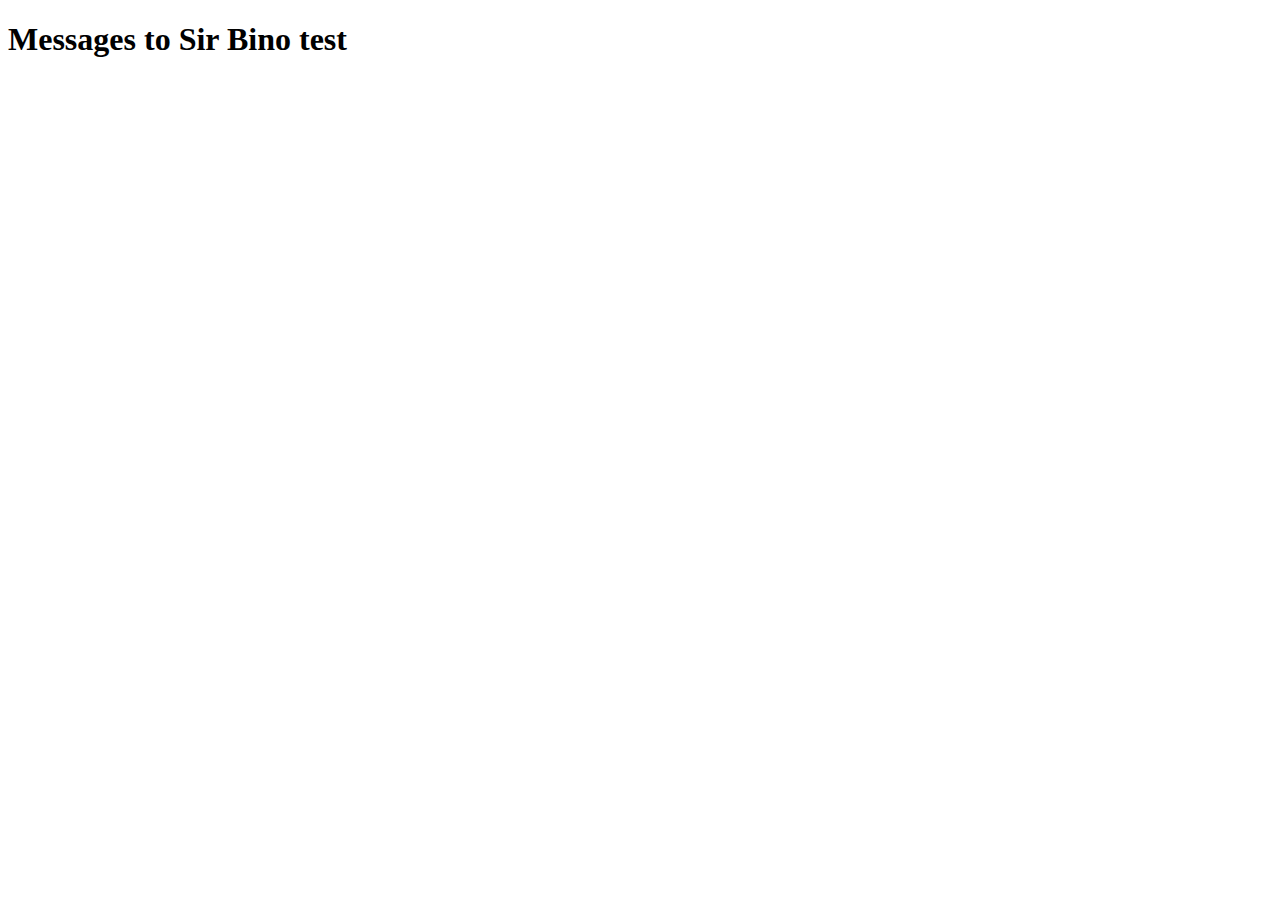
==== index.html @ 906cea67 "Add files via upload" ====
<!DOCTYPE html>
<html>
<head>
	<meta charset="utf-8">
	<meta name="viewport" content="width=device-width, initial-scale=1">
	<title></title>
</head>
<body>
	<h1>Messages to Sir Bino test</h1>
</body>
</html>
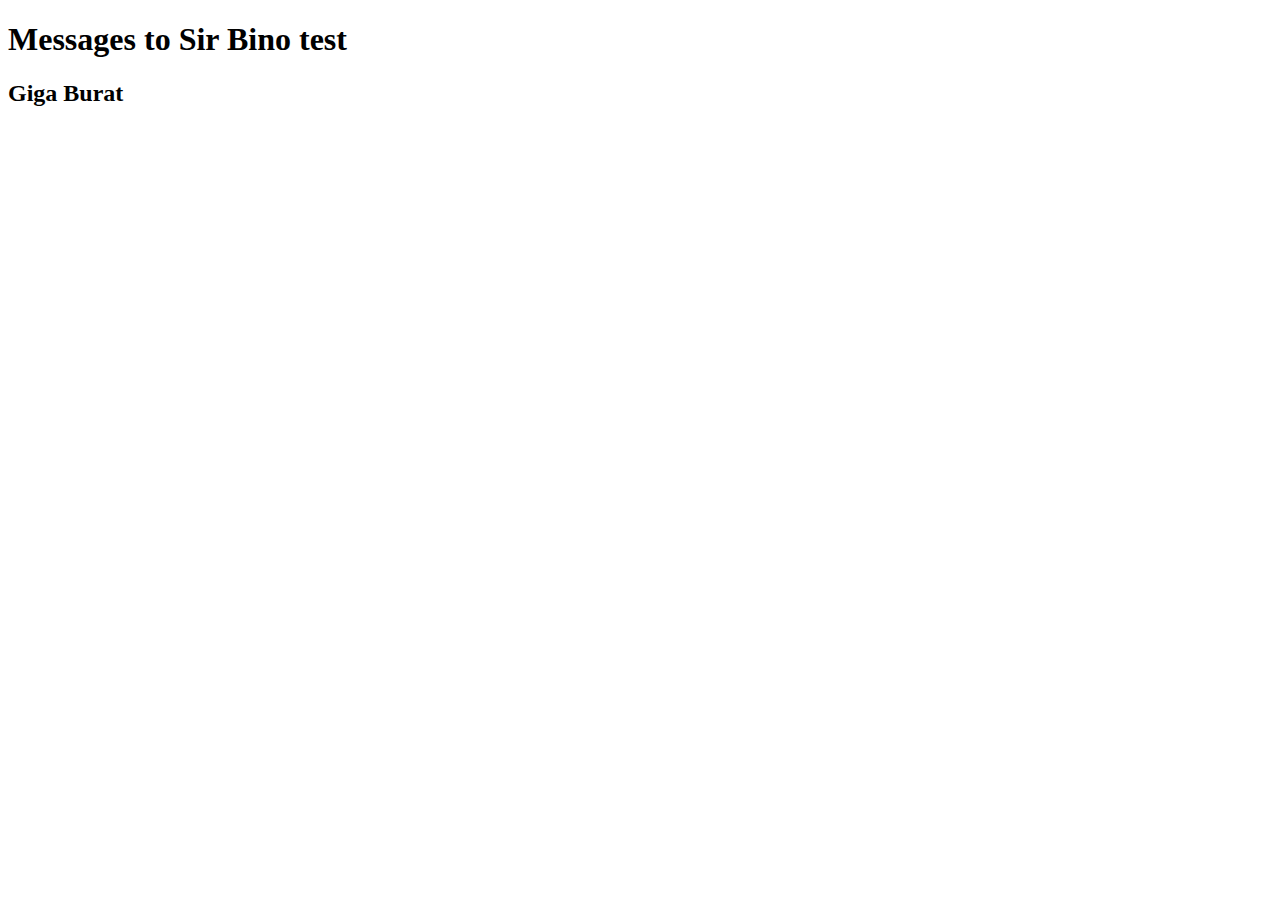
==== commit 4238a2cd: "index.html" ====
--- a/index.html
+++ b/index.html
@@ -7,5 +7,6 @@
 </head>
 <body>
 	<h1>Messages to Sir Bino test</h1>
+	<h2>Giga Burat</h2>
 </body>
-</html>+</html>
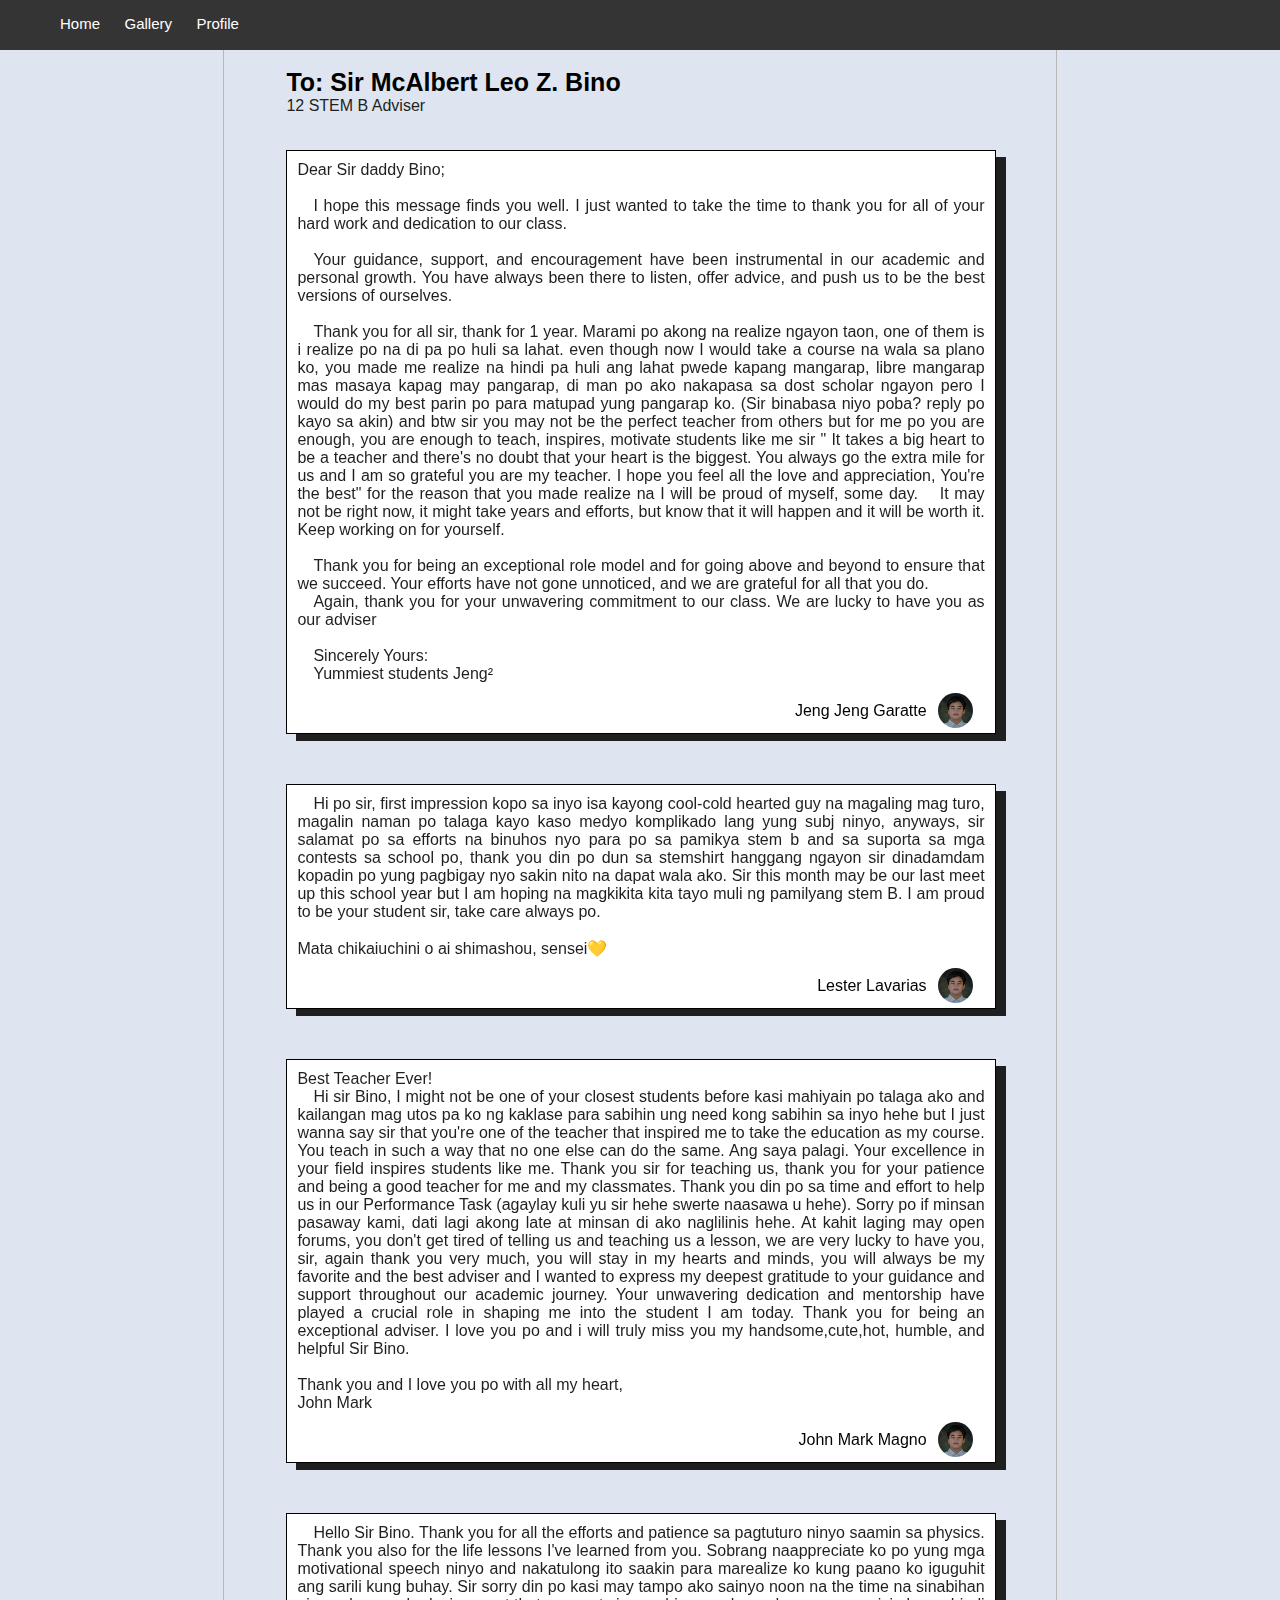
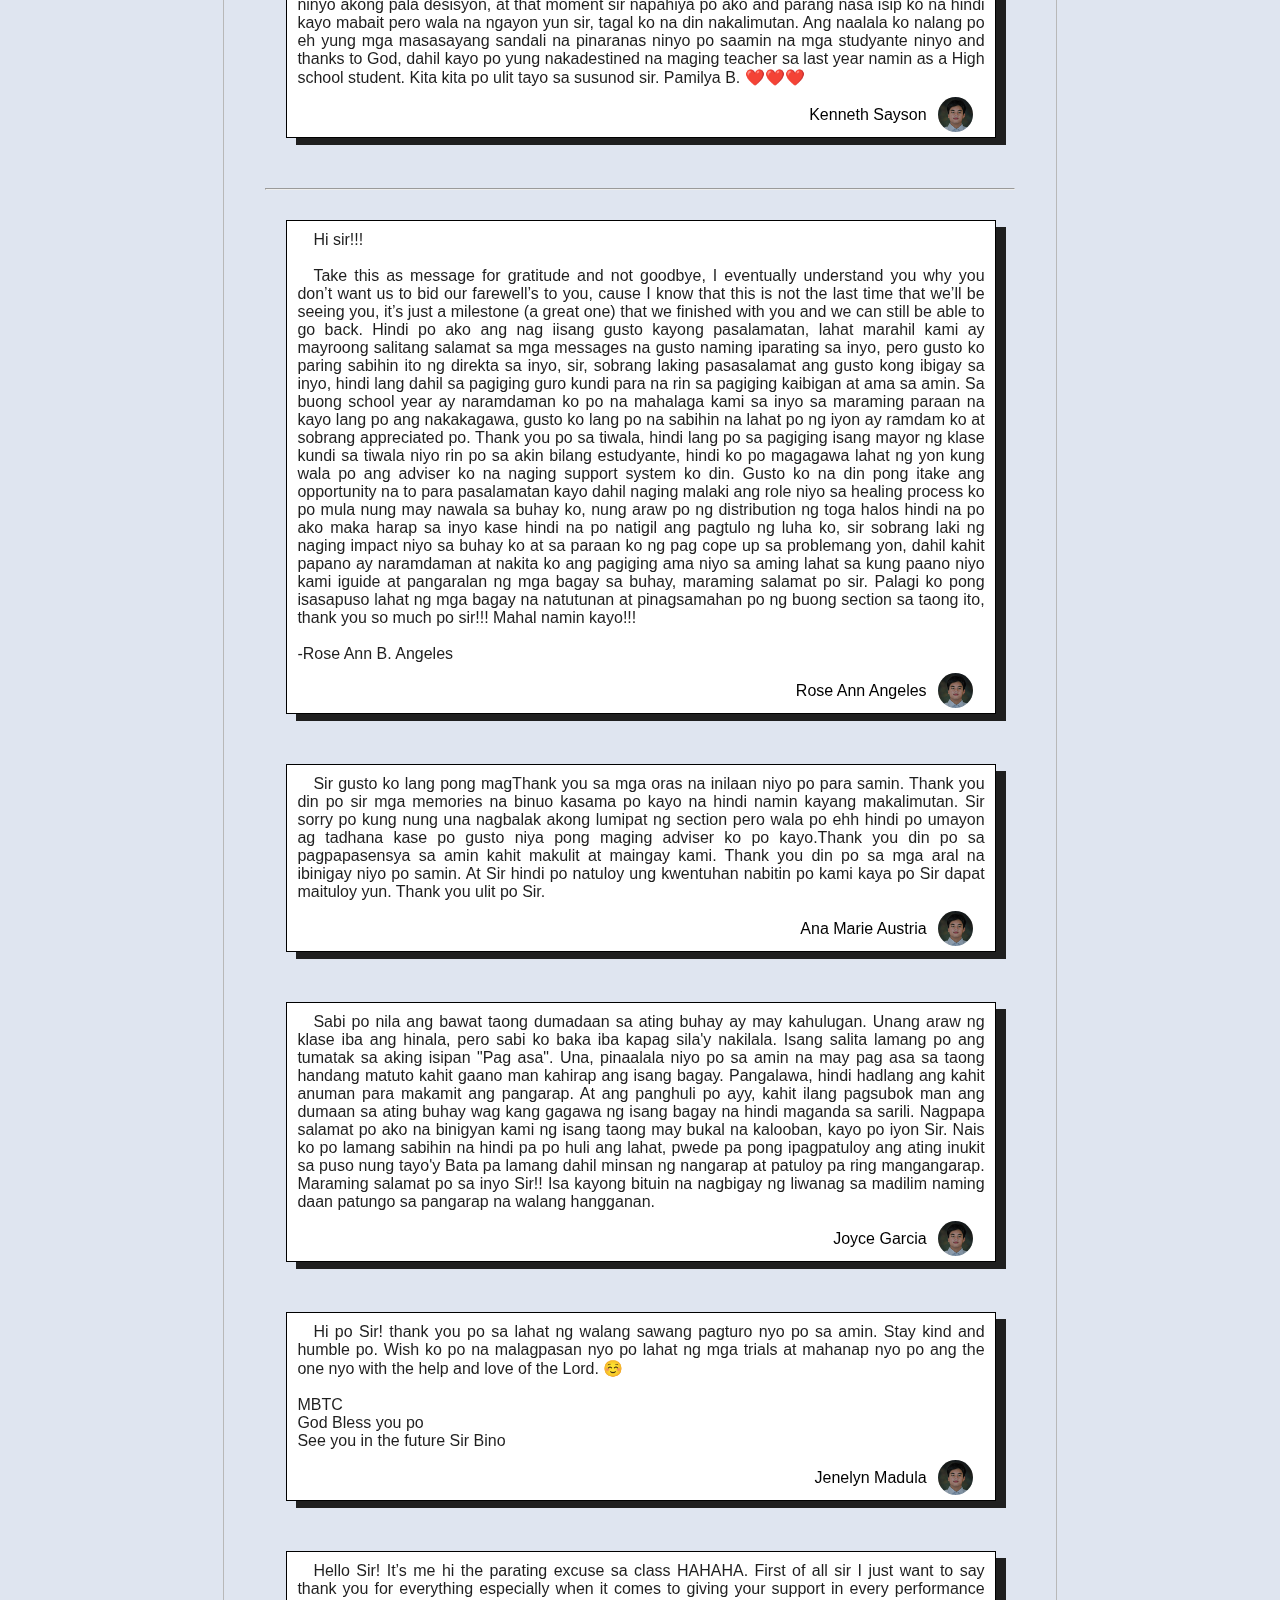
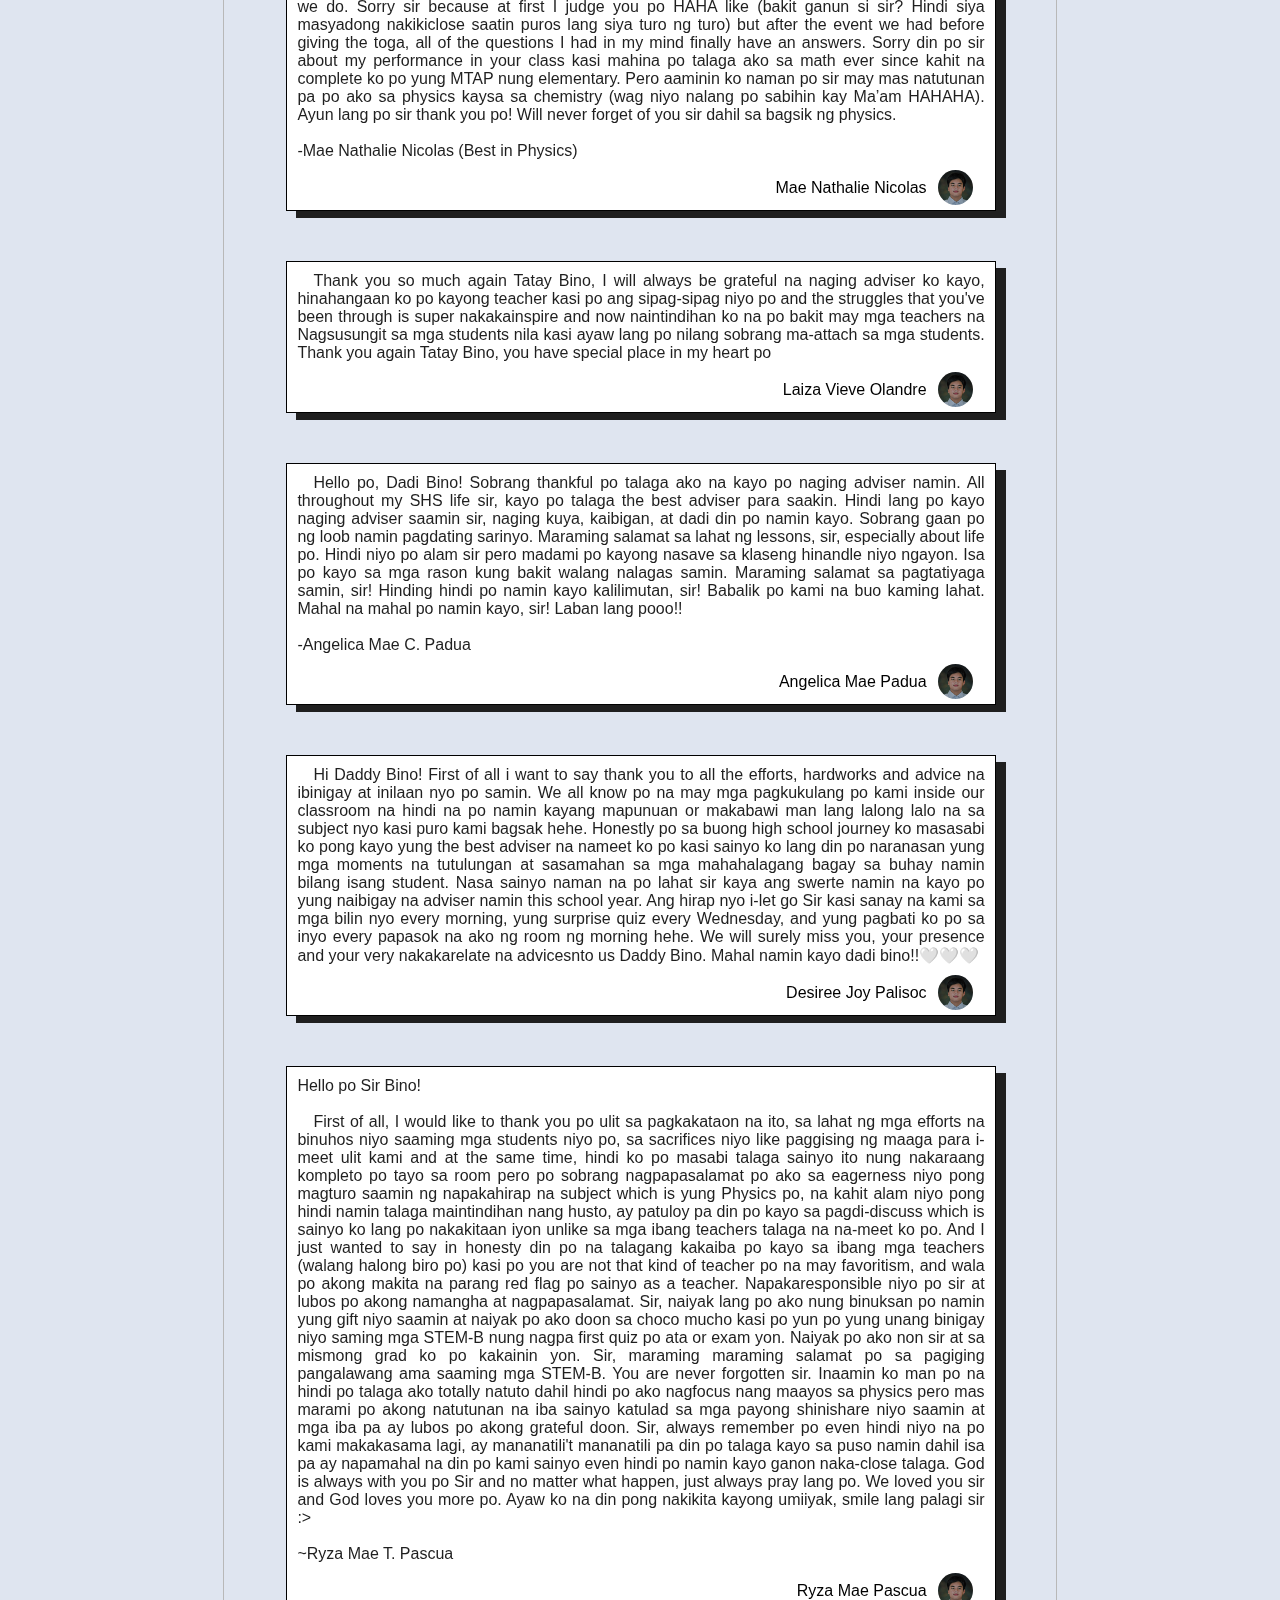
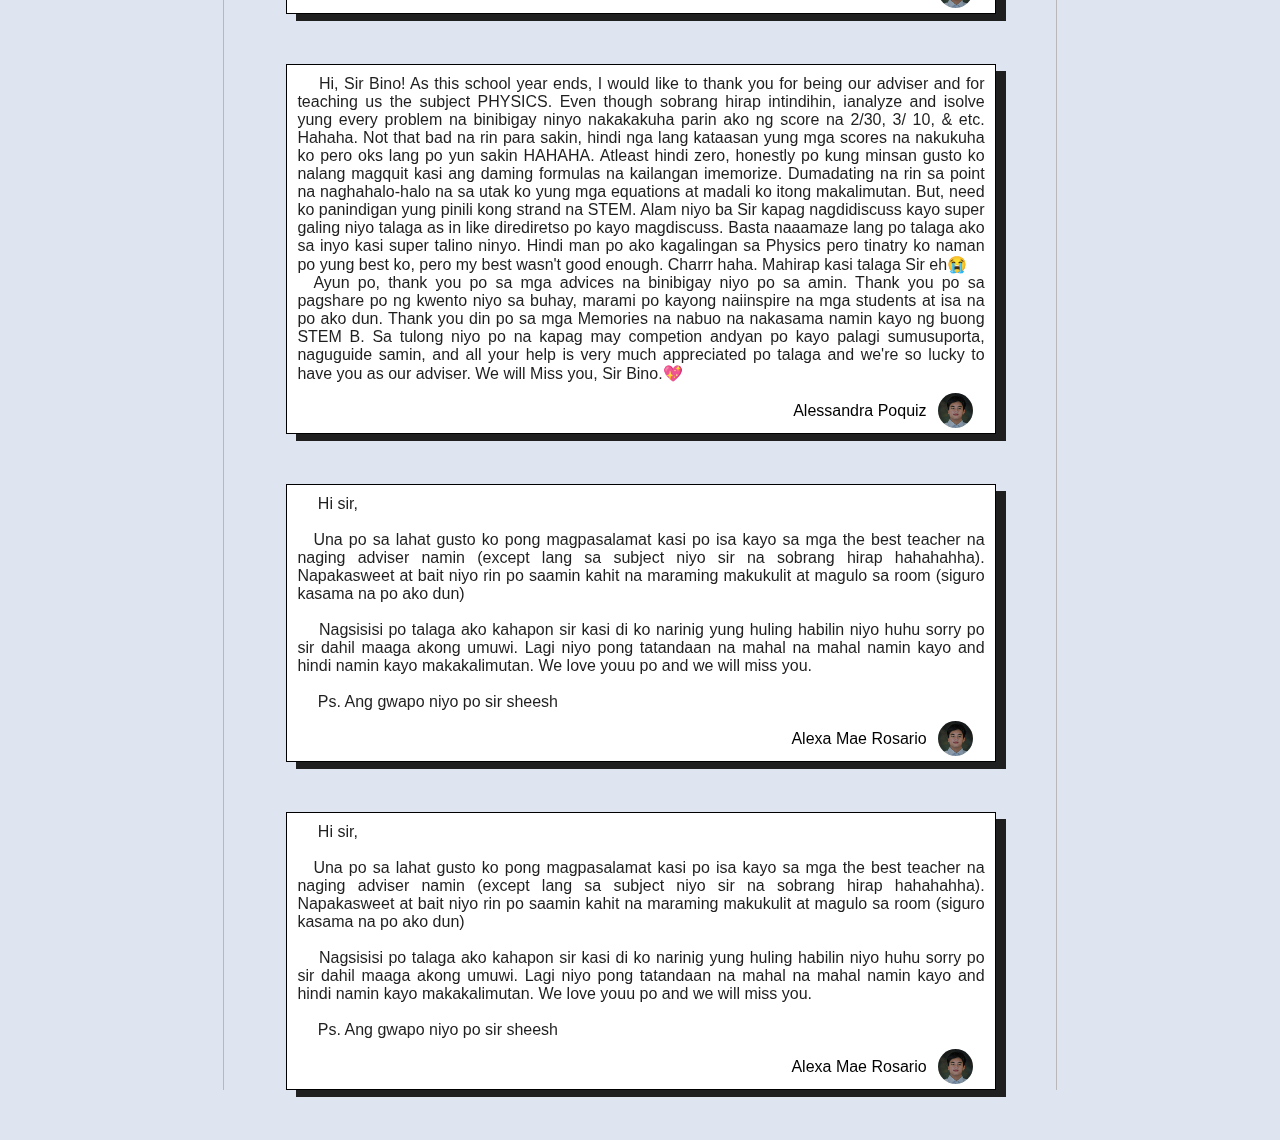
==== commit f805c1f4: "Add files via upload" ====
--- a/index.html
+++ b/index.html
@@ -3,10 +3,278 @@
 <head>
 	<meta charset="utf-8">
 	<meta name="viewport" content="width=device-width, initial-scale=1">
-	<title></title>
+	<title>To Daddy Bino</title>
+	<link rel="stylesheet" href="style.css">
 </head>
 <body>
-	<h1>Messages to Sir Bino test</h1>
-	<h2>Giga Burat</h2>
+	<div id="navbar">
+			<div><a href="index.html">Home</a></div>
+			<div><a href="gallery.html">Gallery</a></div>
+			<div><a href="profile.html">Profile</a></div>
+	</div>
+	<div id="main_container">
+		<div id="teacher_header">
+			<img src="">
+			<h1>To: Sir McAlbert Leo Z. Bino</h1>
+			<p>12 STEM B Adviser</p>
+		</div>
+<!-- Jeng -->
+		<div class="text_block">
+			<div class="parent">
+				<div class="top">
+					<p class="message">
+					Dear Sir daddy Bino; <br><br>
+
+					&emsp;I hope this message finds you well. I just wanted to take the time to thank you for all of your hard work and dedication to our class.<br><br>
+
+					&emsp;Your guidance, support, and encouragement have been instrumental in our academic and personal growth. You have always been there to listen, offer advice, and push us to be the best versions of ourselves.<br><br>
+
+					&emsp;Thank you for all sir, thank for 1 year. Marami po akong na realize ngayon taon, one of them is i realize po na di pa po huli sa lahat. even though now  I would take a course na wala sa plano ko, you made me realize na hindi pa huli ang lahat pwede kapang mangarap, libre mangarap mas masaya kapag may pangarap, di man po ako nakapasa sa dost scholar ngayon pero I would do my best parin po para matupad yung pangarap ko. (Sir binabasa niyo poba?  reply po kayo sa akin) and btw sir you may not be the perfect teacher from others but for me po you are enough, you are enough to teach, inspires, motivate students like me sir " It takes a big heart to be a teacher and there's no doubt that your heart is the biggest. You always go the extra mile for us and I am so grateful you are my teacher. I hope you feel all the love and appreciation, You're the best" for the reason that you made realize na I will be proud of myself, some day.
+
+					&emsp;It  may not be right now, it might take years and efforts, but know that it will happen and it will be worth it. Keep working on for yourself.<br><br>
+
+					&emsp;Thank you for being an exceptional role model and for going above and beyond to ensure that we succeed. Your efforts have not gone unnoticed, and we are grateful for all that you do.<br>
+
+					&emsp;Again, thank you for your unwavering commitment to our class. We are lucky to have you as our adviser<br><br>
+
+					&emsp;Sincerely Yours:<br>
+
+					&emsp;Yummiest students Jeng²</p>
+					<div class="info">
+						<img class="profile" src="rainiermabaylan.jpg">
+						<p class="stud_name">Jeng Jeng Garatte</p>
+					</div>
+				</div>
+			</div>
+		</div>
+<!-- Lester -->
+		<div class="text_block">
+			<div class="parent">
+				<div class="top">
+					<p class="message">
+					&emsp;Hi po sir, first impression kopo sa inyo isa kayong cool-cold hearted guy na magaling mag turo, magalin naman po talaga kayo kaso medyo komplikado lang yung subj ninyo, anyways, sir salamat po sa efforts na binuhos nyo para po sa pamikya stem b and sa suporta sa mga contests sa school po, thank you din po dun sa stemshirt hanggang ngayon sir dinadamdam kopadin po yung pagbigay nyo sakin nito na dapat wala ako. Sir this month may be our last meet up this school year but I am hoping na magkikita kita tayo muli ng pamilyang stem B. I am proud to be your student sir, take care always po.
+					<br><br>
+					Mata chikaiuchini o ai shimashou, sensei💛</p>
+					<div class="info">
+						<img class="profile" src="rainiermabaylan.jpg">
+						<p class="stud_name">Lester Lavarias</p>
+					</div>
+				</div>
+			</div>
+		</div>
+<!-- JohnMark -->
+		<div class="text_block">
+			<div class="parent">
+				<div class="top">
+					<p class="message">
+					Best Teacher Ever!<br>
+					&emsp;Hi sir Bino, I might not be one of your closest students before kasi mahiyain po talaga ako and kailangan mag utos pa ko ng kaklase para sabihin ung need kong sabihin sa inyo hehe but I just wanna say sir that you're one of the teacher that inspired me to take the education as my course. You teach in such a way that no one else can do the same. Ang saya palagi. Your excellence in your field inspires students like me. Thank you sir for teaching us, thank you for your patience and being a good teacher for me and my classmates. Thank you din po sa time and effort to help us in our Performance Task (agaylay kuli yu sir hehe swerte naasawa u hehe). Sorry po if minsan pasaway kami, dati lagi akong late at minsan di ako naglilinis hehe. At kahit laging may open forums, you don't get tired of telling us and teaching us a lesson, we are very lucky to have you, sir, again thank you very much, you will stay in my hearts and minds, you will always be my favorite and the best adviser and I wanted to express my deepest gratitude to your guidance and support throughout our academic journey. Your unwavering dedication and mentorship have played a crucial role in shaping me into the student I am today. Thank you for being an exceptional adviser. I love you po and i will truly miss you my handsome,cute,hot, humble, and helpful Sir Bino.
+					<br><br>
+					Thank you and I love you po with all my heart,<br>
+					John Mark
+					<div class="info">
+						<img class="profile" src="rainiermabaylan.jpg">
+						<p class="stud_name">John Mark Magno</p>
+					</div>
+				</div>
+			</div>
+		</div>
+<!-- Kenneth -->
+		<div class="text_block">
+			<div class="parent">
+				<div class="top">
+					<p class="message">
+					&emsp;Hello Sir Bino. Thank you for all the efforts and patience sa pagtuturo ninyo saamin sa physics. Thank you also for the life lessons I've learned from you. Sobrang naappreciate ko po yung mga motivational speech ninyo and nakatulong ito saakin para marealize ko kung paano ko iguguhit ang sarili kung buhay. Sir sorry din po kasi may tampo ako sainyo noon na the time na sinabihan ninyo akong pala desisyon, at that moment sir napahiya po ako and parang nasa isip ko na hindi kayo mabait pero wala na ngayon yun sir, tagal ko na din nakalimutan. Ang naalala ko nalang po eh yung mga masasayang sandali na pinaranas ninyo po saamin na mga studyante ninyo and thanks to God, dahil kayo po yung nakadestined na maging teacher sa last year namin as a High school student. Kita kita po ulit tayo sa susunod sir. Pamilya B. ❤️❤️❤️
+					<div class="info">
+						<img class="profile" src="rainiermabaylan.jpg">
+						<p class="stud_name">Kenneth Sayson</p>
+					</div>
+				</div>
+			</div>
+		</div>
+		<hr style="margin: auto; margin-bottom: 30px; width: 90%; ">
+<!-- Rose -->
+		<div class="text_block">
+			<div class="parent">
+				<div class="top">
+					<p class="message">
+					&emsp;Hi sir!!! <br><br>
+					&emsp;Take this as message for gratitude and not goodbye, I eventually understand you why you don’t want us to bid our farewell’s to you, cause I know that this is not the last time that we’ll be seeing you, it’s just a milestone (a great one) that we finished with you and we can still be able to go back. Hindi po ako ang nag iisang gusto kayong pasalamatan, lahat marahil kami ay mayroong salitang salamat sa mga messages na gusto naming iparating sa inyo, pero gusto ko paring sabihin ito ng direkta sa inyo, sir, sobrang laking pasasalamat ang gusto kong ibigay sa inyo, hindi lang dahil sa pagiging guro kundi para na rin sa pagiging kaibigan at ama sa amin. Sa buong school year ay naramdaman ko po na mahalaga kami sa inyo sa maraming paraan na kayo lang po ang nakakagawa, gusto ko lang po na sabihin na lahat po ng iyon ay ramdam ko at sobrang appreciated po. Thank you po sa tiwala, hindi lang po sa pagiging isang mayor ng klase kundi sa tiwala niyo rin po sa akin bilang estudyante, hindi ko po magagawa lahat ng yon kung wala po ang adviser ko na naging support system ko din. Gusto ko na din pong itake ang opportunity na to para pasalamatan kayo dahil naging malaki ang role niyo sa healing process ko po mula nung may nawala sa buhay ko, nung araw po ng distribution ng toga halos hindi na po ako maka harap sa inyo kase hindi na po natigil ang pagtulo ng luha ko, sir sobrang laki ng naging impact niyo sa buhay ko at sa paraan ko ng pag cope up sa problemang yon, dahil kahit papano ay naramdaman at nakita ko ang pagiging ama niyo sa aming lahat sa kung paano niyo kami iguide at pangaralan ng mga bagay sa buhay, maraming salamat po sir. Palagi ko pong isasapuso lahat ng mga bagay na natutunan at pinagsamahan po ng buong section sa taong ito, thank you so much po sir!!! Mahal namin kayo!!!
+					<br><br>
+					-Rose Ann B. Angeles
+					<div class="info">
+						<img class="profile" src="rainiermabaylan.jpg">
+						<p class="stud_name">Rose Ann Angeles</p>
+					</div>
+				</div>
+			</div>
+		</div>
+<!-- ana -->
+		<div class="text_block">
+			<div class="parent">
+				<div class="top">
+					<p class="message">
+					&emsp;Sir gusto ko lang pong magThank you sa mga oras na inilaan niyo po para samin. Thank you din po sir mga memories na binuo kasama po kayo na hindi namin kayang makalimutan. Sir sorry po kung nung una nagbalak akong lumipat ng section pero wala po ehh hindi po umayon ag tadhana kase po gusto niya pong maging adviser ko po kayo.Thank you din po sa pagpapasensya sa amin kahit makulit at maingay kami. Thank you din po  sa mga aral na  ibinigay niyo po samin. At Sir hindi po natuloy ung kwentuhan nabitin po kami  kaya po Sir dapat maituloy yun. Thank you ulit po Sir.
+					<div class="info">
+						<img class="profile" src="rainiermabaylan.jpg">
+						<p class="stud_name">Ana Marie Austria</p>
+					</div>
+				</div>
+			</div>
+		</div>
+<!-- Joyce -->
+		<div class="text_block">
+			<div class="parent">
+				<div class="top">
+					<p class="message">
+					&emsp;Sabi po nila ang bawat taong dumadaan sa ating buhay ay may kahulugan. Unang araw ng klase iba ang hinala, pero sabi ko baka iba kapag sila'y nakilala. Isang salita lamang po ang tumatak sa aking isipan "Pag asa". Una, pinaalala niyo po sa amin na may pag asa sa taong handang matuto kahit gaano man kahirap ang isang bagay. Pangalawa, hindi hadlang ang kahit anuman para makamit ang pangarap. At ang panghuli po ayy, kahit ilang pagsubok man ang dumaan sa ating buhay wag kang gagawa ng isang bagay na hindi maganda sa sarili. Nagpapa salamat po ako na binigyan kami ng isang taong may bukal na kalooban, kayo po iyon Sir. Nais ko po lamang sabihin na hindi pa po huli ang lahat, pwede pa pong ipagpatuloy ang ating inukit sa puso nung tayo'y Bata pa lamang dahil minsan ng nangarap at patuloy pa ring mangangarap. Maraming salamat po sa inyo Sir!!  Isa kayong bituin na nagbigay ng liwanag sa madilim naming daan patungo sa pangarap na walang hangganan.
+					<div class="info">
+						<img class="profile" src="rainiermabaylan.jpg">
+						<p class="stud_name">Joyce Garcia</p>
+					</div>
+				</div>
+			</div>
+		</div>
+<!-- jenelyn madula -->
+		<div class="text_block">
+			<div class="parent">
+				<div class="top">
+					<p class="message">
+					&emsp;Hi po Sir! thank you po sa lahat ng walang sawang pagturo nyo po sa amin. Stay kind and humble po. Wish ko po na malagpasan nyo po lahat ng mga trials at mahanap nyo po ang the one nyo with the help and love of the Lord. ☺️
+					<br><br>
+  					MBTC<br>
+  					God Bless you po<br>
+  					See you in the future Sir Bino<br>
+					<div class="info">
+						<img class="profile" src="rainiermabaylan.jpg">
+						<p class="stud_name">Jenelyn Madula</p>
+					</div>
+				</div>
+			</div>
+		</div>
+<!-- Mae -->
+		<div class="text_block">
+			<div class="parent">
+				<div class="top">
+					<p class="message">
+					&emsp;Hello Sir! It’s me hi the parating excuse sa class HAHAHA. First of all sir I just want to say thank you for everything especially when it comes to giving your support in every performance we do. Sorry sir because at first I judge you po HAHA like (bakit ganun si sir? Hindi siya masyadong nakikiclose saatin puros lang siya turo ng turo) but after the event we had before giving the toga, all of the questions I had in my mind finally have an answers. Sorry din po sir about my performance in your class kasi mahina po talaga ako sa math ever since kahit na complete ko po yung MTAP nung elementary. Pero aaminin ko naman po sir may mas natutunan pa po ako sa physics kaysa sa chemistry (wag niyo nalang po sabihin kay Ma’am HAHAHA). Ayun lang po sir thank you po! Will never forget of you sir dahil sa bagsik ng physics.<br><br>
+					-Mae Nathalie Nicolas (Best in Physics)
+					<div class="info">
+						<img class="profile" src="rainiermabaylan.jpg">
+						<p class="stud_name">Mae Nathalie Nicolas</p>
+					</div>
+				</div>
+			</div>
+		</div>
+<!-- laiza -->
+		<div class="text_block">
+			<div class="parent">
+				<div class="top">
+					<p class="message">
+					&emsp;Thank you so much again Tatay Bino, I will always be grateful na naging adviser ko kayo, hinahangaan ko po kayong teacher kasi po ang sipag-sipag niyo po and the struggles that you've been through is super nakakainspire and now naintindihan ko na po bakit may mga teachers na Nagsusungit sa mga students nila kasi ayaw lang po nilang sobrang ma-attach  sa mga students. Thank you again Tatay Bino, you have special place in my heart po
+					<div class="info">
+						<img class="profile" src="rainiermabaylan.jpg">
+						<p class="stud_name">Laiza Vieve Olandre</p>
+					</div>
+				</div>
+			</div>
+		</div>
+<!-- Anglica -->
+		<div class="text_block">
+			<div class="parent">
+				<div class="top">
+					<p class="message">
+					&emsp;Hello po, Dadi Bino! Sobrang thankful po talaga ako na kayo po naging adviser namin. All throughout my SHS life sir, kayo po talaga the best adviser para saakin. Hindi lang po kayo naging adviser saamin sir, naging kuya, kaibigan, at dadi din po namin kayo. Sobrang gaan po ng loob namin pagdating sarinyo. Maraming salamat sa lahat ng lessons, sir, especially about life po. Hindi niyo po alam sir pero madami po kayong nasave sa klaseng hinandle niyo ngayon. Isa po kayo sa mga rason kung bakit walang nalagas samin. Maraming salamat sa pagtatiyaga samin, sir! Hinding hindi po namin kayo kalilimutan, sir! Babalik po kami na buo kaming lahat. Mahal na mahal po namin kayo, sir!  Laban lang pooo!!
+					<br><br>
+					-Angelica Mae C. Padua
+					<div class="info">
+						<img class="profile" src="rainiermabaylan.jpg">
+						<p class="stud_name">Angelica Mae Padua</p>
+					</div>
+				</div>
+			</div>
+		</div>
+<!-- desiree -->
+		<div class="text_block">
+			<div class="parent">
+				<div class="top">
+					<p class="message">
+					&emsp;Hi Daddy Bino! First of all i want to say thank you to all the efforts, hardworks and advice na ibinigay at inilaan nyo po samin. We all know po na may mga pagkukulang po kami inside our classroom na hindi na po namin kayang mapunuan or makabawi man lang lalong lalo na sa subject nyo kasi puro kami bagsak hehe. Honestly po sa buong high school journey ko masasabi ko pong kayo yung the best adviser na nameet ko po kasi sainyo ko lang din po naranasan yung mga moments na tutulungan at sasamahan sa mga mahahalagang bagay sa buhay namin bilang isang student. Nasa sainyo naman na po lahat sir kaya ang swerte namin na kayo po yung naibigay na adviser namin this school year. Ang hirap nyo i-let go Sir kasi sanay na kami sa mga bilin nyo every morning, yung surprise quiz every Wednesday, and yung pagbati ko po sa inyo every papasok na ako ng room ng morning hehe. We will surely miss you, your presence and your very nakakarelate na advicesnto us Daddy Bino. Mahal namin kayo dadi bino!!🤍🤍🤍
+					<div class="info">
+						<img class="profile" src="rainiermabaylan.jpg">
+						<p class="stud_name">Desiree Joy Palisoc<p/>
+					</div>
+				</div>
+			</div>
+		</div>
+<!-- Ryza -->
+		<div class="text_block">
+			<div class="parent">
+				<div class="top">
+					<p class="message">
+					Hello po Sir Bino!<br><br>
+					&emsp;First of all, I would like to thank you po ulit sa pagkakataon na ito, sa lahat ng mga efforts na binuhos niyo saaming mga students niyo po, sa sacrifices niyo like paggising ng maaga para i-meet ulit kami and at the same time, hindi ko po masabi talaga sainyo ito nung nakaraang kompleto po tayo sa room pero po sobrang nagpapasalamat po ako sa eagerness niyo pong magturo saamin ng napakahirap na subject which is yung Physics po, na kahit alam niyo pong hindi namin talaga maintindihan nang husto, ay patuloy pa din po kayo sa pagdi-discuss which is sainyo ko lang po nakakitaan iyon unlike sa mga ibang teachers talaga na na-meet ko po. And I just wanted to say in honesty din po na talagang kakaiba po kayo sa ibang mga teachers (walang halong biro po) kasi po you are not that kind of teacher po na may favoritism, and wala po akong makita na parang red flag po sainyo as a teacher. Napakaresponsible niyo po sir at lubos po akong namangha at nagpapasalamat. Sir, naiyak lang po ako nung binuksan po namin yung gift niyo saamin at naiyak po ako doon sa choco mucho kasi po yun po yung unang binigay niyo saming mga STEM-B nung nagpa first quiz po ata or exam yon. Naiyak po ako non sir at sa mismong grad ko po kakainin yon. Sir, maraming maraming salamat po sa pagiging pangalawang ama saaming mga STEM-B. You are never forgotten sir. Inaamin ko man po na hindi po talaga ako totally natuto dahil hindi po ako nagfocus nang maayos sa physics pero mas marami po akong natutunan na iba sainyo katulad sa mga payong shinishare niyo saamin at mga iba pa ay lubos po akong grateful doon. Sir, always remember po even hindi niyo na po kami makakasama lagi, ay mananatili't mananatili pa din po talaga kayo sa puso namin dahil isa pa ay napamahal na din po kami sainyo even hindi po namin kayo ganon naka-close talaga. God is always with you po Sir and no matter what happen, just always pray lang po. We loved you sir and God loves you more po. Ayaw ko na din pong nakikita kayong umiiyak, smile lang palagi sir :>
+					<br><br>
+					~Ryza Mae T. Pascua
+					<div class="info">
+						<img class="profile" src="rainiermabaylan.jpg">
+						<p class="stud_name">Ryza Mae Pascua<p/>
+					</div>
+				</div>
+			</div>
+		</div>
+<!-- Sandra -->
+		<div class="text_block">
+			<div class="parent">
+				<div class="top">
+					<p class="message">
+					&emsp; Hi, Sir Bino! As this school year ends, I would like to thank you for being our adviser and for teaching us the subject PHYSICS. Even though sobrang hirap intindihin,  ianalyze and isolve yung every problem na binibigay ninyo nakakakuha parin ako ng score na 2/30, 3/ 10, & etc. Hahaha. Not that bad na rin para sakin, hindi nga lang kataasan yung mga scores na nakukuha ko pero oks lang po yun sakin HAHAHA. Atleast hindi zero, honestly po kung minsan gusto ko nalang magquit kasi ang daming formulas na kailangan imemorize. Dumadating na rin sa point na naghahalo-halo na sa utak ko yung mga equations at madali ko itong makalimutan. But, need ko panindigan yung pinili kong strand na STEM. Alam niyo ba Sir kapag nagdidiscuss kayo super galing niyo talaga as in like dirediretso po kayo magdiscuss. Basta naaamaze lang po talaga ako sa inyo kasi super talino ninyo.  Hindi man po ako kagalingan sa Physics pero tinatry ko naman po yung best ko, pero my best wasn't good enough. Charrr haha. Mahirap kasi talaga Sir eh😭 <br>
+					&emsp;Ayun po, thank you po sa mga advices na binibigay niyo po sa amin. Thank you po sa pagshare po ng  kwento niyo sa buhay, marami po kayong naiinspire na mga students at isa na po ako dun. Thank you din po sa mga Memories na nabuo na nakasama namin kayo ng buong STEM B. Sa tulong niyo po na kapag may competion andyan po kayo palagi sumusuporta, naguguide samin, and all your help is very much appreciated po talaga and we're so lucky to have you as our adviser. We will Miss you, Sir Bino.💖
+					<div class="info">
+						<img class="profile" src="rainiermabaylan.jpg">
+						<p class="stud_name">Alessandra Poquiz<p/>
+					</div>
+				</div>
+			</div>
+		</div>
+<!-- Alexa -->
+		<div class="text_block">
+			<div class="parent">
+				<div class="top">
+					<p class="message">
+					&emsp; Hi sir, <br><br>
+					&emsp;Una po sa lahat gusto ko pong magpasalamat kasi po isa kayo sa mga the best teacher na naging adviser namin (except lang sa subject niyo sir na sobrang hirap hahahahha). Napakasweet at bait niyo rin po saamin kahit na maraming makukulit at magulo sa room (siguro kasama na po ako dun) <br><br>
+					&emsp; Nagsisisi po talaga ako kahapon sir  kasi di ko narinig yung huling habilin niyo huhu sorry po sir dahil maaga akong umuwi. Lagi niyo pong tatandaan na mahal na mahal namin kayo and hindi namin kayo makakalimutan. We love youu po and we will miss you. <br><br>
+					&emsp; Ps. Ang gwapo niyo po sir sheesh
+					<div class="info">
+						<img class="profile" src="rainiermabaylan.jpg">
+						<p class="stud_name">Alexa Mae Rosario<p/>
+					</div>
+				</div>
+			</div>
+		</div>
+<!-- Alexa -->
+		<div class="text_block">
+			<div class="parent">
+				<div class="top">
+					<p class="message">
+					&emsp; Hi sir, <br><br>
+					&emsp;Una po sa lahat gusto ko pong magpasalamat kasi po isa kayo sa mga the best teacher na naging adviser namin (except lang sa subject niyo sir na sobrang hirap hahahahha). Napakasweet at bait niyo rin po saamin kahit na maraming makukulit at magulo sa room (siguro kasama na po ako dun) <br><br>
+					&emsp; Nagsisisi po talaga ako kahapon sir  kasi di ko narinig yung huling habilin niyo huhu sorry po sir dahil maaga akong umuwi. Lagi niyo pong tatandaan na mahal na mahal namin kayo and hindi namin kayo makakalimutan. We love youu po and we will miss you. <br><br>
+					&emsp; Ps. Ang gwapo niyo po sir sheesh
+					<div class="info">
+						<img class="profile" src="rainiermabaylan.jpg">
+						<p class="stud_name">Alexa Mae Rosario<p/>
+					</div>
+				</div>
+			</div>
+		</div>
+
+
+
+	</div>
 </body>
-</html>
+<script type="text/javascript" src="index.js">
+	
+</script>
+</html>--- a/style.css
+++ b/style.css
@@ -0,0 +1,98 @@
+
+/*		* {border: #ff4545; border-style:solid; border-width: 1px;}*/
+		* {color: #1f1f1f; margin: 0px; padding: 0px; font-family: Helvetica}
+		body{
+			background-color: #dfe5f0;
+		}
+
+		h1{
+			color: black;
+			font-size: 25px;
+			text-align: left;
+		}
+
+		#navbar{
+			background: #343434;
+			height: 50px;
+			padding-left: 50px;
+		}
+
+		#navbar div{
+			display: inline-block;
+			padding:10px;
+			padding-top: 15px;
+			background: #343434;
+			height: auto;
+			width: auto;
+			font-size: 15px;
+			position: ;
+		}
+		#navbar div a{
+			color: white;
+			text-decoration: none;
+
+		}
+
+		#main_container{
+			width: 65%;
+			border: solid;
+			border-width: thin;
+			border-top: #b8b8b8;
+			border-bottom: #b8b8b8;
+			border-color: #b8b8b8;
+			text-align: center;
+			margin: auto;
+			vertical-align: middle;
+		}
+		#teacher_header{
+			margin: auto;
+			width: 85%;
+			text-align: left;
+			height: 100px;
+/*			background-color: red;*/
+		}
+
+		.text_block{
+			margin-bottom: 50px;
+		}
+		.parent{
+  			filter: drop-shadow(10px 7px);
+			margin: auto;
+			width: 85%;
+			height: auto;
+		}
+		.top{
+			background-color: white;
+			width: 100%;
+			height: auto;
+			border:solid;
+			border-color: black;
+			border-width:thin;
+		}
+
+		.message{
+			text-align: justify;
+			margin:10px;
+		}
+		.stud_name{
+			margin: 7px;
+			color: black;
+			text-align: right;
+			position: absolute;
+			right: 60px;
+			bottom: 7px;
+		}
+
+		.profile{
+			height: 35px;
+			width: 35px;
+			float: right;
+			border-radius: 30px;
+			margin-bottom: 5px;
+		}
+		.info{
+			width: 97%;
+			text-align: right;
+			height: 40px;
+
+		}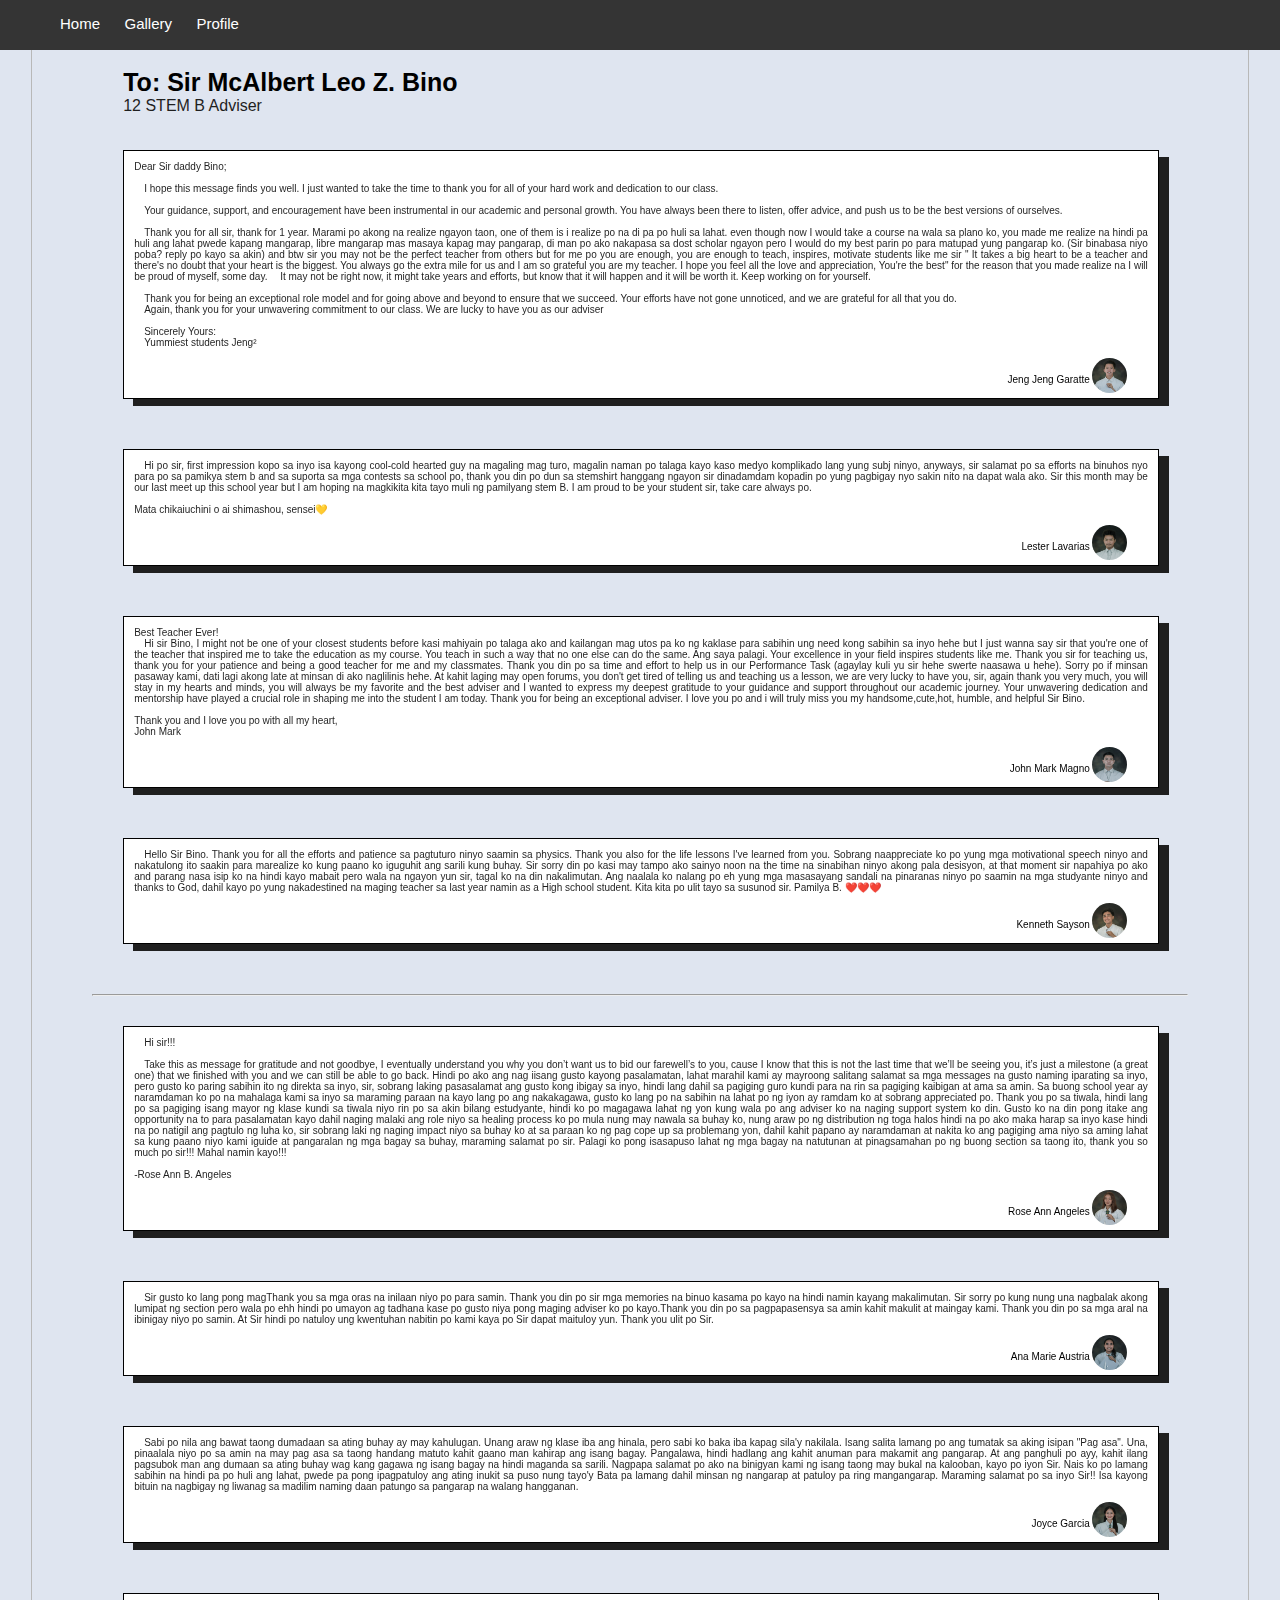
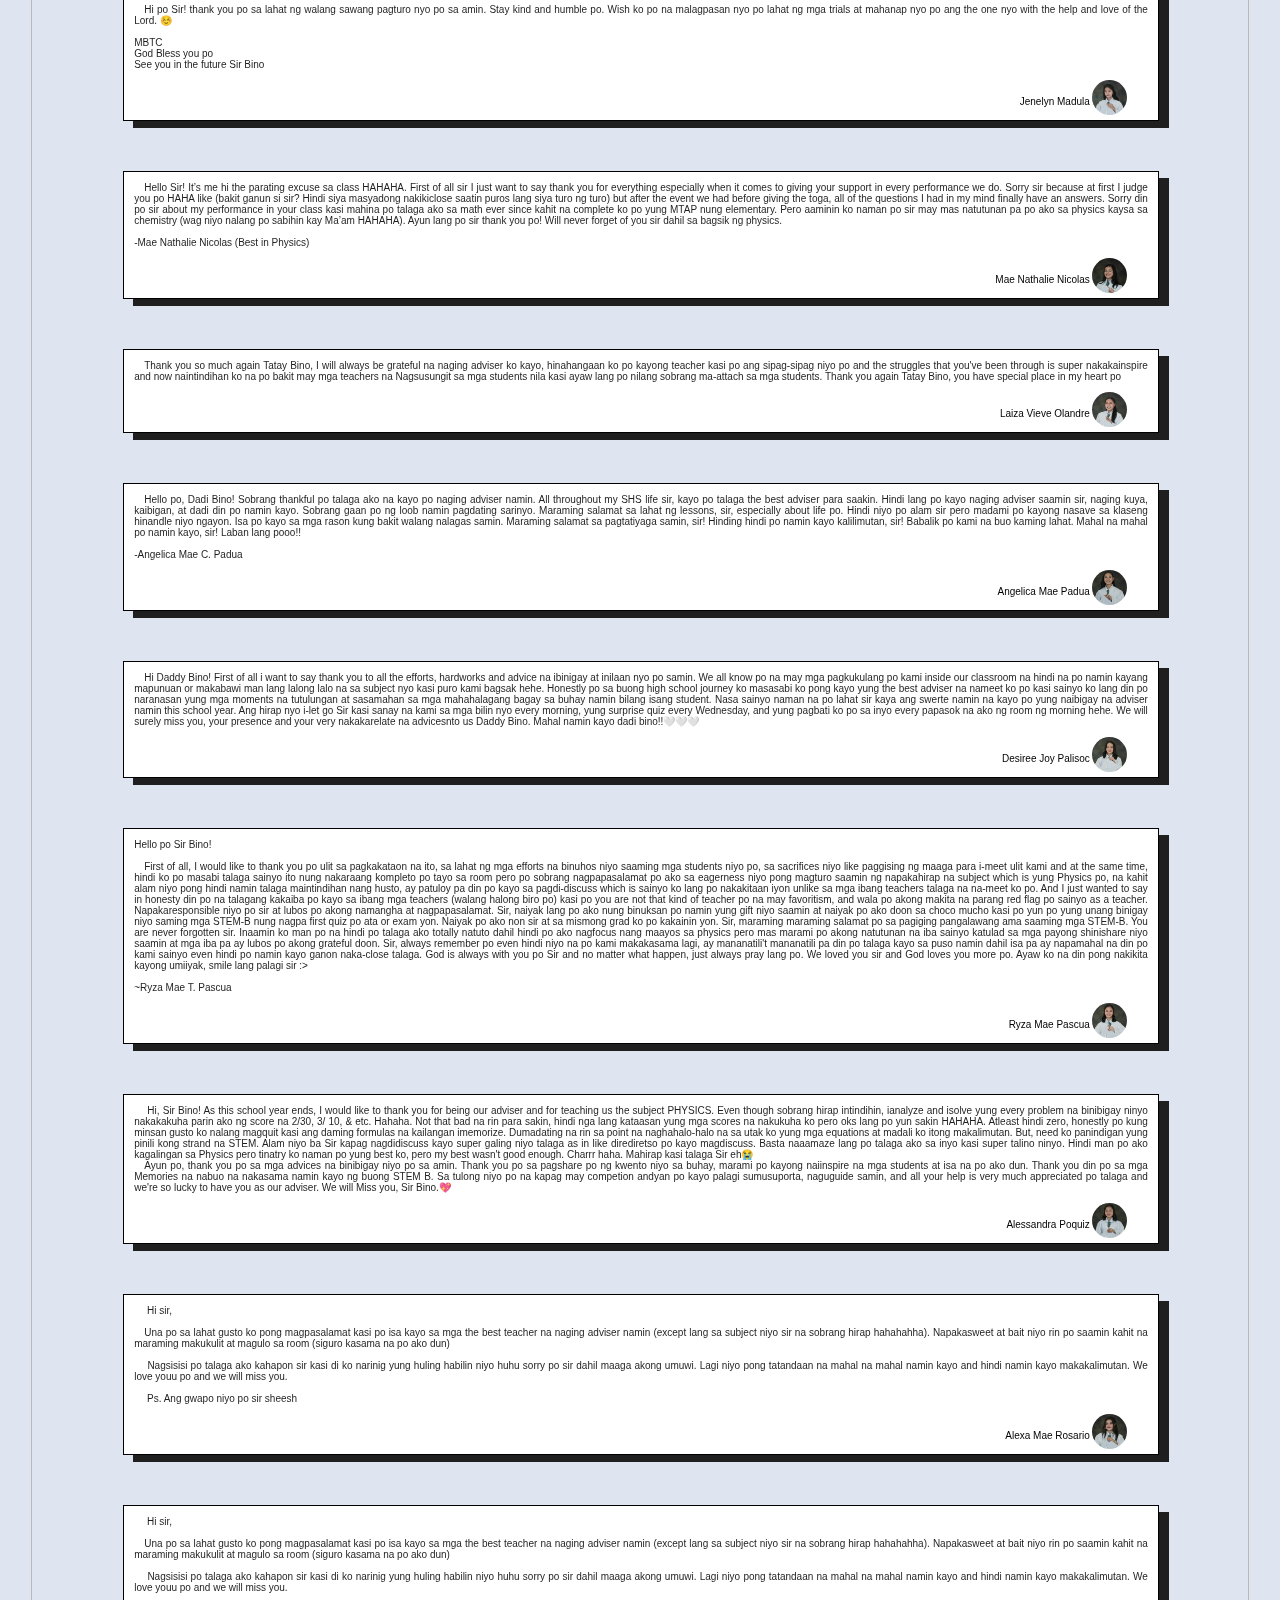
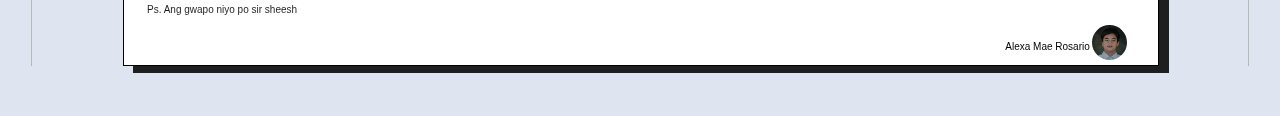
==== commit bade52f9: "Add files via upload" ====
--- a/index.html
+++ b/index.html
@@ -41,7 +41,7 @@
 
 					&emsp;Yummiest students Jeng²</p>
 					<div class="info">
-						<img class="profile" src="rainiermabaylan.jpg">
+						<img class="profile" src="profile/jeng.jpg">
 						<p class="stud_name">Jeng Jeng Garatte</p>
 					</div>
 				</div>
@@ -56,7 +56,7 @@
 					<br><br>
 					Mata chikaiuchini o ai shimashou, sensei💛</p>
 					<div class="info">
-						<img class="profile" src="rainiermabaylan.jpg">
+						<img class="profile" src="profile/lester.jpg">
 						<p class="stud_name">Lester Lavarias</p>
 					</div>
 				</div>
@@ -73,7 +73,7 @@
 					Thank you and I love you po with all my heart,<br>
 					John Mark
 					<div class="info">
-						<img class="profile" src="rainiermabaylan.jpg">
+						<img class="profile" src="profile/jm.jpg">
 						<p class="stud_name">John Mark Magno</p>
 					</div>
 				</div>
@@ -86,7 +86,7 @@
 					<p class="message">
 					&emsp;Hello Sir Bino. Thank you for all the efforts and patience sa pagtuturo ninyo saamin sa physics. Thank you also for the life lessons I've learned from you. Sobrang naappreciate ko po yung mga motivational speech ninyo and nakatulong ito saakin para marealize ko kung paano ko iguguhit ang sarili kung buhay. Sir sorry din po kasi may tampo ako sainyo noon na the time na sinabihan ninyo akong pala desisyon, at that moment sir napahiya po ako and parang nasa isip ko na hindi kayo mabait pero wala na ngayon yun sir, tagal ko na din nakalimutan. Ang naalala ko nalang po eh yung mga masasayang sandali na pinaranas ninyo po saamin na mga studyante ninyo and thanks to God, dahil kayo po yung nakadestined na maging teacher sa last year namin as a High school student. Kita kita po ulit tayo sa susunod sir. Pamilya B. ❤️❤️❤️
 					<div class="info">
-						<img class="profile" src="rainiermabaylan.jpg">
+						<img class="profile" src="profile/kenn.jpg">
 						<p class="stud_name">Kenneth Sayson</p>
 					</div>
 				</div>
@@ -103,7 +103,7 @@
 					<br><br>
 					-Rose Ann B. Angeles
 					<div class="info">
-						<img class="profile" src="rainiermabaylan.jpg">
+						<img class="profile" src="profile/rose.jpg">
 						<p class="stud_name">Rose Ann Angeles</p>
 					</div>
 				</div>
@@ -116,7 +116,7 @@
 					<p class="message">
 					&emsp;Sir gusto ko lang pong magThank you sa mga oras na inilaan niyo po para samin. Thank you din po sir mga memories na binuo kasama po kayo na hindi namin kayang makalimutan. Sir sorry po kung nung una nagbalak akong lumipat ng section pero wala po ehh hindi po umayon ag tadhana kase po gusto niya pong maging adviser ko po kayo.Thank you din po sa pagpapasensya sa amin kahit makulit at maingay kami. Thank you din po  sa mga aral na  ibinigay niyo po samin. At Sir hindi po natuloy ung kwentuhan nabitin po kami  kaya po Sir dapat maituloy yun. Thank you ulit po Sir.
 					<div class="info">
-						<img class="profile" src="rainiermabaylan.jpg">
+						<img class="profile" src="profile/ana.jpg">
 						<p class="stud_name">Ana Marie Austria</p>
 					</div>
 				</div>
@@ -129,7 +129,7 @@
 					<p class="message">
 					&emsp;Sabi po nila ang bawat taong dumadaan sa ating buhay ay may kahulugan. Unang araw ng klase iba ang hinala, pero sabi ko baka iba kapag sila'y nakilala. Isang salita lamang po ang tumatak sa aking isipan "Pag asa". Una, pinaalala niyo po sa amin na may pag asa sa taong handang matuto kahit gaano man kahirap ang isang bagay. Pangalawa, hindi hadlang ang kahit anuman para makamit ang pangarap. At ang panghuli po ayy, kahit ilang pagsubok man ang dumaan sa ating buhay wag kang gagawa ng isang bagay na hindi maganda sa sarili. Nagpapa salamat po ako na binigyan kami ng isang taong may bukal na kalooban, kayo po iyon Sir. Nais ko po lamang sabihin na hindi pa po huli ang lahat, pwede pa pong ipagpatuloy ang ating inukit sa puso nung tayo'y Bata pa lamang dahil minsan ng nangarap at patuloy pa ring mangangarap. Maraming salamat po sa inyo Sir!!  Isa kayong bituin na nagbigay ng liwanag sa madilim naming daan patungo sa pangarap na walang hangganan.
 					<div class="info">
-						<img class="profile" src="rainiermabaylan.jpg">
+						<img class="profile" src="profile/joyce.jpg">
 						<p class="stud_name">Joyce Garcia</p>
 					</div>
 				</div>
@@ -146,7 +146,7 @@
   					God Bless you po<br>
   					See you in the future Sir Bino<br>
 					<div class="info">
-						<img class="profile" src="rainiermabaylan.jpg">
+						<img class="profile" src="profile/madula.jpg">
 						<p class="stud_name">Jenelyn Madula</p>
 					</div>
 				</div>
@@ -160,7 +160,7 @@
 					&emsp;Hello Sir! It’s me hi the parating excuse sa class HAHAHA. First of all sir I just want to say thank you for everything especially when it comes to giving your support in every performance we do. Sorry sir because at first I judge you po HAHA like (bakit ganun si sir? Hindi siya masyadong nakikiclose saatin puros lang siya turo ng turo) but after the event we had before giving the toga, all of the questions I had in my mind finally have an answers. Sorry din po sir about my performance in your class kasi mahina po talaga ako sa math ever since kahit na complete ko po yung MTAP nung elementary. Pero aaminin ko naman po sir may mas natutunan pa po ako sa physics kaysa sa chemistry (wag niyo nalang po sabihin kay Ma’am HAHAHA). Ayun lang po sir thank you po! Will never forget of you sir dahil sa bagsik ng physics.<br><br>
 					-Mae Nathalie Nicolas (Best in Physics)
 					<div class="info">
-						<img class="profile" src="rainiermabaylan.jpg">
+						<img class="profile" src="profile/mae.jpg">
 						<p class="stud_name">Mae Nathalie Nicolas</p>
 					</div>
 				</div>
@@ -173,7 +173,7 @@
 					<p class="message">
 					&emsp;Thank you so much again Tatay Bino, I will always be grateful na naging adviser ko kayo, hinahangaan ko po kayong teacher kasi po ang sipag-sipag niyo po and the struggles that you've been through is super nakakainspire and now naintindihan ko na po bakit may mga teachers na Nagsusungit sa mga students nila kasi ayaw lang po nilang sobrang ma-attach  sa mga students. Thank you again Tatay Bino, you have special place in my heart po
 					<div class="info">
-						<img class="profile" src="rainiermabaylan.jpg">
+						<img class="profile" src="profile/laiza.jpg">
 						<p class="stud_name">Laiza Vieve Olandre</p>
 					</div>
 				</div>
@@ -188,7 +188,7 @@
 					<br><br>
 					-Angelica Mae C. Padua
 					<div class="info">
-						<img class="profile" src="rainiermabaylan.jpg">
+						<img class="profile" src="profile/angelica.jpg">
 						<p class="stud_name">Angelica Mae Padua</p>
 					</div>
 				</div>
@@ -201,7 +201,7 @@
 					<p class="message">
 					&emsp;Hi Daddy Bino! First of all i want to say thank you to all the efforts, hardworks and advice na ibinigay at inilaan nyo po samin. We all know po na may mga pagkukulang po kami inside our classroom na hindi na po namin kayang mapunuan or makabawi man lang lalong lalo na sa subject nyo kasi puro kami bagsak hehe. Honestly po sa buong high school journey ko masasabi ko pong kayo yung the best adviser na nameet ko po kasi sainyo ko lang din po naranasan yung mga moments na tutulungan at sasamahan sa mga mahahalagang bagay sa buhay namin bilang isang student. Nasa sainyo naman na po lahat sir kaya ang swerte namin na kayo po yung naibigay na adviser namin this school year. Ang hirap nyo i-let go Sir kasi sanay na kami sa mga bilin nyo every morning, yung surprise quiz every Wednesday, and yung pagbati ko po sa inyo every papasok na ako ng room ng morning hehe. We will surely miss you, your presence and your very nakakarelate na advicesnto us Daddy Bino. Mahal namin kayo dadi bino!!🤍🤍🤍
 					<div class="info">
-						<img class="profile" src="rainiermabaylan.jpg">
+						<img class="profile" src="profile/des.jpg">
 						<p class="stud_name">Desiree Joy Palisoc<p/>
 					</div>
 				</div>
@@ -217,7 +217,7 @@
 					<br><br>
 					~Ryza Mae T. Pascua
 					<div class="info">
-						<img class="profile" src="rainiermabaylan.jpg">
+						<img class="profile" src="profile/ryza.jpg">
 						<p class="stud_name">Ryza Mae Pascua<p/>
 					</div>
 				</div>
@@ -231,7 +231,7 @@
 					&emsp; Hi, Sir Bino! As this school year ends, I would like to thank you for being our adviser and for teaching us the subject PHYSICS. Even though sobrang hirap intindihin,  ianalyze and isolve yung every problem na binibigay ninyo nakakakuha parin ako ng score na 2/30, 3/ 10, & etc. Hahaha. Not that bad na rin para sakin, hindi nga lang kataasan yung mga scores na nakukuha ko pero oks lang po yun sakin HAHAHA. Atleast hindi zero, honestly po kung minsan gusto ko nalang magquit kasi ang daming formulas na kailangan imemorize. Dumadating na rin sa point na naghahalo-halo na sa utak ko yung mga equations at madali ko itong makalimutan. But, need ko panindigan yung pinili kong strand na STEM. Alam niyo ba Sir kapag nagdidiscuss kayo super galing niyo talaga as in like dirediretso po kayo magdiscuss. Basta naaamaze lang po talaga ako sa inyo kasi super talino ninyo.  Hindi man po ako kagalingan sa Physics pero tinatry ko naman po yung best ko, pero my best wasn't good enough. Charrr haha. Mahirap kasi talaga Sir eh😭 <br>
 					&emsp;Ayun po, thank you po sa mga advices na binibigay niyo po sa amin. Thank you po sa pagshare po ng  kwento niyo sa buhay, marami po kayong naiinspire na mga students at isa na po ako dun. Thank you din po sa mga Memories na nabuo na nakasama namin kayo ng buong STEM B. Sa tulong niyo po na kapag may competion andyan po kayo palagi sumusuporta, naguguide samin, and all your help is very much appreciated po talaga and we're so lucky to have you as our adviser. We will Miss you, Sir Bino.💖
 					<div class="info">
-						<img class="profile" src="rainiermabaylan.jpg">
+						<img class="profile" src="profile/sandra.jpg">
 						<p class="stud_name">Alessandra Poquiz<p/>
 					</div>
 				</div>
@@ -247,7 +247,7 @@
 					&emsp; Nagsisisi po talaga ako kahapon sir  kasi di ko narinig yung huling habilin niyo huhu sorry po sir dahil maaga akong umuwi. Lagi niyo pong tatandaan na mahal na mahal namin kayo and hindi namin kayo makakalimutan. We love youu po and we will miss you. <br><br>
 					&emsp; Ps. Ang gwapo niyo po sir sheesh
 					<div class="info">
-						<img class="profile" src="rainiermabaylan.jpg">
+						<img class="profile" src="profile/alexa.jpg">
 						<p class="stud_name">Alexa Mae Rosario<p/>
 					</div>
 				</div>
--- a/style.css
+++ b/style.css
@@ -1,5 +1,104 @@
 
-/*		* {border: #ff4545; border-style:solid; border-width: 1px;}*/
+	* {color: #1f1f1f; margin: 0px; padding: 0px; font-family: Helvetica}
+	body{
+		background-color: #dfe5f0;
+	}
+
+	h1{
+		color: black;
+		font-size: 25px;
+		text-align: left;
+	}
+
+	#navbar{
+		background: #343434;
+		height: 50px;
+		padding-left: 50px;
+	}
+
+	#navbar div{
+		display: inline-block;
+		padding:10px;
+		padding-top: 15px;
+		background: #343434;
+		height: auto;
+		width: auto;
+		font-size: 15px;
+		position: ;
+	}
+	#navbar div a{
+		color: white;
+		text-decoration: none;
+
+	}
+
+	#main_container{
+		width: 95%;
+		border: solid;
+		border-width: thin;
+		border-top: #b8b8b8;
+		border-bottom: #b8b8b8;
+		border-color: #b8b8b8;
+		text-align: center;
+		margin: auto;
+		vertical-align: middle;
+	}
+	#teacher_header{
+		margin: auto;
+		width: 85%;
+		text-align: left;
+		height: 100px;
+/*			background-color: red;*/
+	}
+
+	.text_block{
+		margin-bottom: 50px;
+	}
+	.parent{
+			filter: drop-shadow(10px 7px);
+		margin: auto;
+		width: 85%;
+		height: auto;
+	}
+	.top{
+		background-color: white;
+		width: 100%;
+		height: auto;
+		border:solid;
+		border-color: black;
+		border-width:thin;
+	}
+
+	.message{
+		text-align: justify;
+		margin:10px;
+		font-size: 10px;
+	}
+	.stud_name{
+		margin: 7px;
+		color: black;
+		text-align: right;
+		position: absolute;
+		right: 60px;
+		bottom: 7px;
+	}
+
+	.profile{
+		height: 35px;
+		width: 35px;
+		float: right;
+		border-radius: 30px;
+		margin-bottom: 5px;
+	}
+	.info{
+		width: 97%;
+		text-align: right;
+		height: 40px;
+		font-size: 10px;
+
+	}
+
+@media only screen and (min-width: 1300px){
 		* {color: #1f1f1f; margin: 0px; padding: 0px; font-family: Helvetica}
 		body{
 			background-color: #dfe5f0;
@@ -73,6 +172,7 @@
 		.message{
 			text-align: justify;
 			margin:10px;
+			font-size: 16px;
 		}
 		.stud_name{
 			margin: 7px;
@@ -94,5 +194,7 @@
 			width: 97%;
 			text-align: right;
 			height: 40px;
-
-		}+			font-size: 16px;
+
+		}
+}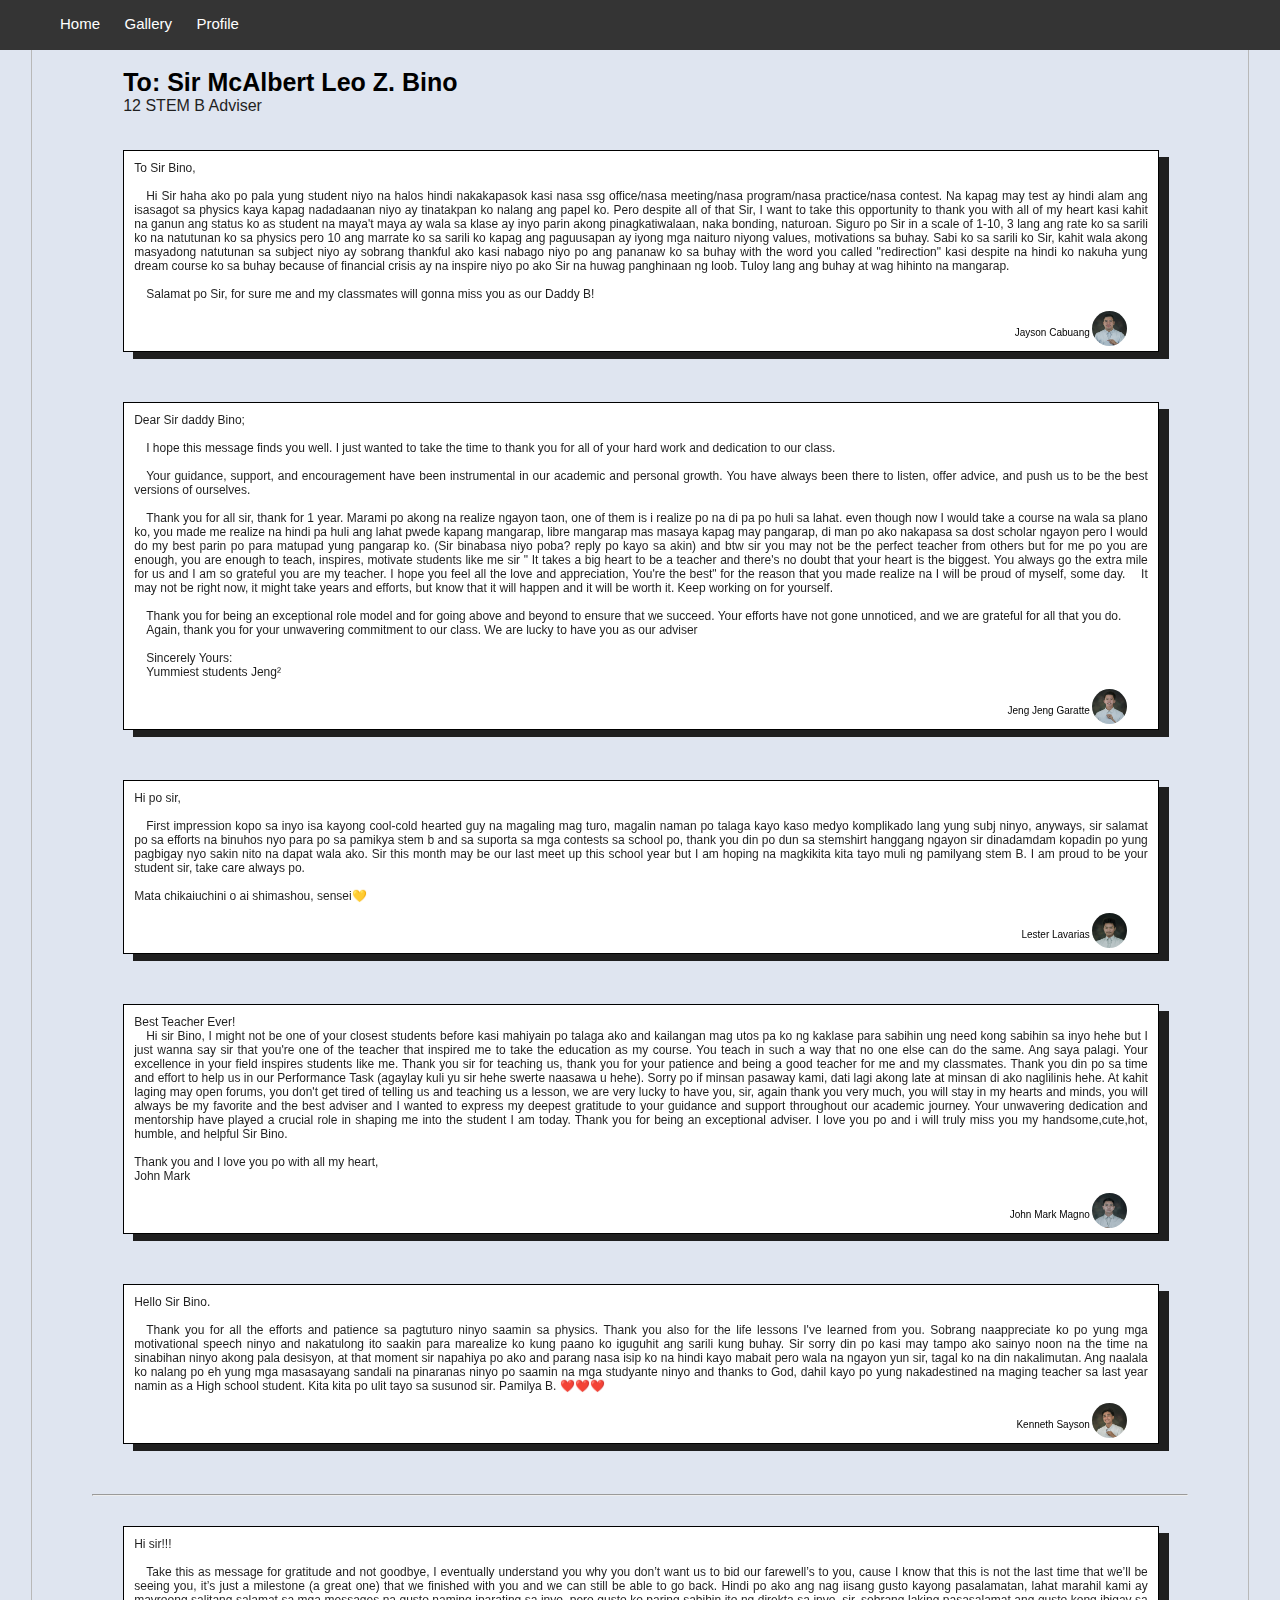
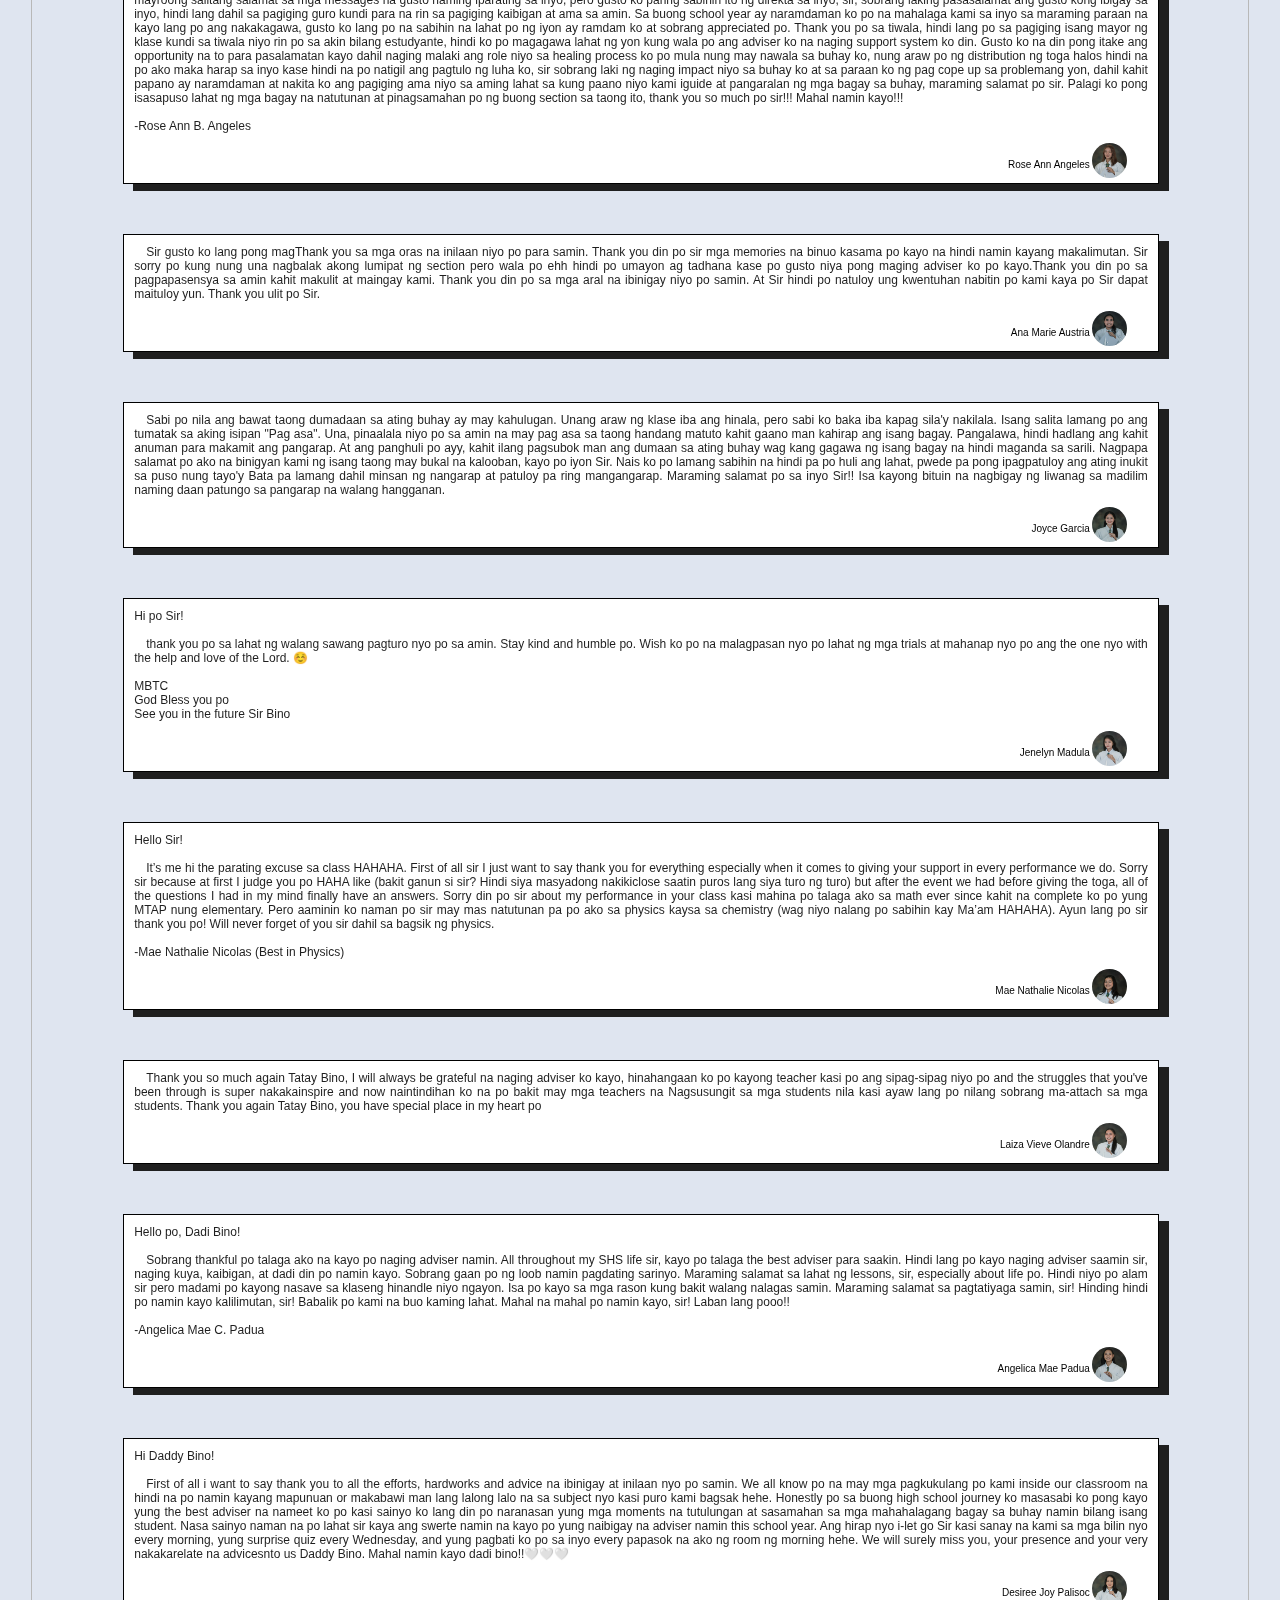
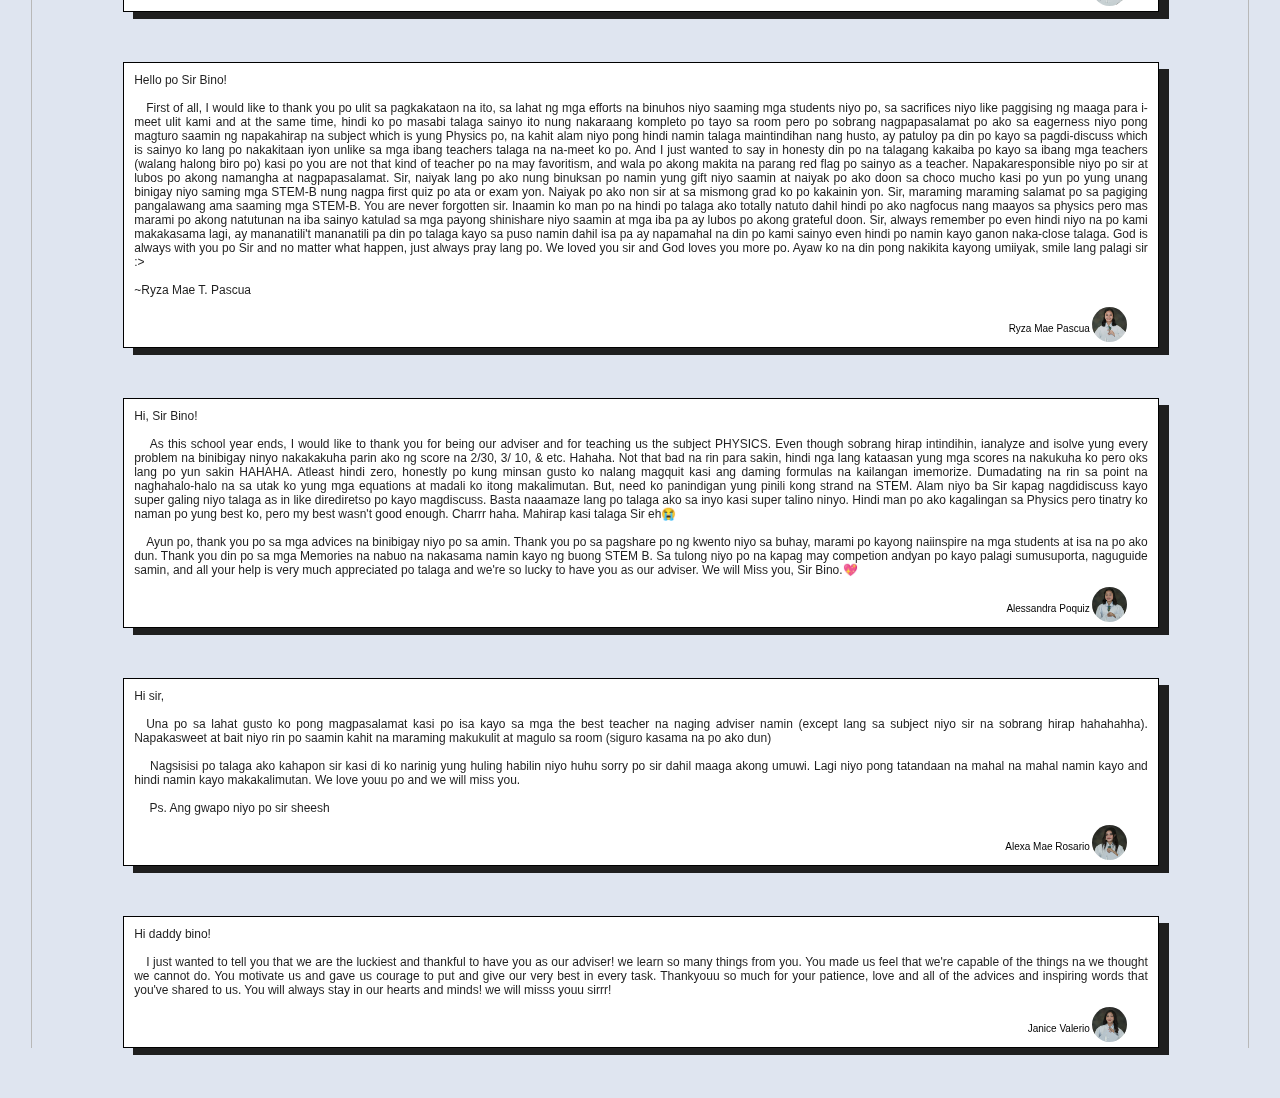
==== commit 53c93ef1: "Add files via upload" ====
--- a/index.html
+++ b/index.html
@@ -18,6 +18,26 @@
 			<h1>To: Sir McAlbert Leo Z. Bino</h1>
 			<p>12 STEM B Adviser</p>
 		</div>
+
+<!-- jays -->
+		<div class="text_block">
+			<div class="parent">
+				<div class="top">
+					<p class="message">
+
+					To Sir Bino,<br><br>
+
+					&emsp;Hi Sir haha ako po pala yung student niyo na halos hindi nakakapasok kasi nasa ssg office/nasa meeting/nasa program/nasa practice/nasa contest. Na kapag may test ay hindi alam ang isasagot sa physics kaya kapag nadadaanan niyo ay tinatakpan ko nalang ang papel ko. Pero despite all of that Sir, I want to take this opportunity to thank you with all of my heart kasi kahit na ganun ang status ko as student na maya't maya ay wala sa klase ay inyo parin akong pinagkatiwalaan, naka bonding, naturoan. Siguro po Sir in a scale of 1-10, 3 lang ang rate ko sa sarili ko na natutunan ko sa physics pero 10 ang marrate ko sa sarili ko kapag ang paguusapan ay iyong mga naituro niyong values, motivations sa buhay. Sabi ko sa sarili ko Sir, kahit wala akong masyadong natutunan sa subject niyo ay sobrang thankful ako kasi nabago niyo po ang pananaw ko sa buhay with the word you called "redirection" kasi despite na hindi ko nakuha yung dream course ko sa buhay because of financial crisis ay na inspire niyo po ako Sir na huwag panghinaan ng loob. Tuloy lang ang buhay at wag hihinto na mangarap. <br><br>
+					&emsp;Salamat po Sir, for sure me and my classmates will gonna miss you as our Daddy B!
+
+					<div class="info">
+						<img class="profile" src="profile/jayson.jpg">
+						<p class="stud_name">Jayson Cabuang</p>
+					</div>
+				</div>
+			</div>
+		</div>
+
 <!-- Jeng -->
 		<div class="text_block">
 			<div class="parent">
@@ -52,7 +72,8 @@
 			<div class="parent">
 				<div class="top">
 					<p class="message">
-					&emsp;Hi po sir, first impression kopo sa inyo isa kayong cool-cold hearted guy na magaling mag turo, magalin naman po talaga kayo kaso medyo komplikado lang yung subj ninyo, anyways, sir salamat po sa efforts na binuhos nyo para po sa pamikya stem b and sa suporta sa mga contests sa school po, thank you din po dun sa stemshirt hanggang ngayon sir dinadamdam kopadin po yung pagbigay nyo sakin nito na dapat wala ako. Sir this month may be our last meet up this school year but I am hoping na magkikita kita tayo muli ng pamilyang stem B. I am proud to be your student sir, take care always po.
+					Hi po sir,<br><br>
+					&emsp;First impression kopo sa inyo isa kayong cool-cold hearted guy na magaling mag turo, magalin naman po talaga kayo kaso medyo komplikado lang yung subj ninyo, anyways, sir salamat po sa efforts na binuhos nyo para po sa pamikya stem b and sa suporta sa mga contests sa school po, thank you din po dun sa stemshirt hanggang ngayon sir dinadamdam kopadin po yung pagbigay nyo sakin nito na dapat wala ako. Sir this month may be our last meet up this school year but I am hoping na magkikita kita tayo muli ng pamilyang stem B. I am proud to be your student sir, take care always po.
 					<br><br>
 					Mata chikaiuchini o ai shimashou, sensei💛</p>
 					<div class="info">
@@ -84,7 +105,8 @@
 			<div class="parent">
 				<div class="top">
 					<p class="message">
-					&emsp;Hello Sir Bino. Thank you for all the efforts and patience sa pagtuturo ninyo saamin sa physics. Thank you also for the life lessons I've learned from you. Sobrang naappreciate ko po yung mga motivational speech ninyo and nakatulong ito saakin para marealize ko kung paano ko iguguhit ang sarili kung buhay. Sir sorry din po kasi may tampo ako sainyo noon na the time na sinabihan ninyo akong pala desisyon, at that moment sir napahiya po ako and parang nasa isip ko na hindi kayo mabait pero wala na ngayon yun sir, tagal ko na din nakalimutan. Ang naalala ko nalang po eh yung mga masasayang sandali na pinaranas ninyo po saamin na mga studyante ninyo and thanks to God, dahil kayo po yung nakadestined na maging teacher sa last year namin as a High school student. Kita kita po ulit tayo sa susunod sir. Pamilya B. ❤️❤️❤️
+					Hello Sir Bino.<br><br>
+					&emsp;Thank you for all the efforts and patience sa pagtuturo ninyo saamin sa physics. Thank you also for the life lessons I've learned from you. Sobrang naappreciate ko po yung mga motivational speech ninyo and nakatulong ito saakin para marealize ko kung paano ko iguguhit ang sarili kung buhay. Sir sorry din po kasi may tampo ako sainyo noon na the time na sinabihan ninyo akong pala desisyon, at that moment sir napahiya po ako and parang nasa isip ko na hindi kayo mabait pero wala na ngayon yun sir, tagal ko na din nakalimutan. Ang naalala ko nalang po eh yung mga masasayang sandali na pinaranas ninyo po saamin na mga studyante ninyo and thanks to God, dahil kayo po yung nakadestined na maging teacher sa last year namin as a High school student. Kita kita po ulit tayo sa susunod sir. Pamilya B. ❤️❤️❤️
 					<div class="info">
 						<img class="profile" src="profile/kenn.jpg">
 						<p class="stud_name">Kenneth Sayson</p>
@@ -98,7 +120,7 @@
 			<div class="parent">
 				<div class="top">
 					<p class="message">
-					&emsp;Hi sir!!! <br><br>
+					Hi sir!!! <br><br>
 					&emsp;Take this as message for gratitude and not goodbye, I eventually understand you why you don’t want us to bid our farewell’s to you, cause I know that this is not the last time that we’ll be seeing you, it’s just a milestone (a great one) that we finished with you and we can still be able to go back. Hindi po ako ang nag iisang gusto kayong pasalamatan, lahat marahil kami ay mayroong salitang salamat sa mga messages na gusto naming iparating sa inyo, pero gusto ko paring sabihin ito ng direkta sa inyo, sir, sobrang laking pasasalamat ang gusto kong ibigay sa inyo, hindi lang dahil sa pagiging guro kundi para na rin sa pagiging kaibigan at ama sa amin. Sa buong school year ay naramdaman ko po na mahalaga kami sa inyo sa maraming paraan na kayo lang po ang nakakagawa, gusto ko lang po na sabihin na lahat po ng iyon ay ramdam ko at sobrang appreciated po. Thank you po sa tiwala, hindi lang po sa pagiging isang mayor ng klase kundi sa tiwala niyo rin po sa akin bilang estudyante, hindi ko po magagawa lahat ng yon kung wala po ang adviser ko na naging support system ko din. Gusto ko na din pong itake ang opportunity na to para pasalamatan kayo dahil naging malaki ang role niyo sa healing process ko po mula nung may nawala sa buhay ko, nung araw po ng distribution ng toga halos hindi na po ako maka harap sa inyo kase hindi na po natigil ang pagtulo ng luha ko, sir sobrang laki ng naging impact niyo sa buhay ko at sa paraan ko ng pag cope up sa problemang yon, dahil kahit papano ay naramdaman at nakita ko ang pagiging ama niyo sa aming lahat sa kung paano niyo kami iguide at pangaralan ng mga bagay sa buhay, maraming salamat po sir. Palagi ko pong isasapuso lahat ng mga bagay na natutunan at pinagsamahan po ng buong section sa taong ito, thank you so much po sir!!! Mahal namin kayo!!!
 					<br><br>
 					-Rose Ann B. Angeles
@@ -140,7 +162,8 @@
 			<div class="parent">
 				<div class="top">
 					<p class="message">
-					&emsp;Hi po Sir! thank you po sa lahat ng walang sawang pagturo nyo po sa amin. Stay kind and humble po. Wish ko po na malagpasan nyo po lahat ng mga trials at mahanap nyo po ang the one nyo with the help and love of the Lord. ☺️
+					Hi po Sir! <br><br>
+					&emsp;thank you po sa lahat ng walang sawang pagturo nyo po sa amin. Stay kind and humble po. Wish ko po na malagpasan nyo po lahat ng mga trials at mahanap nyo po ang the one nyo with the help and love of the Lord. ☺️
 					<br><br>
   					MBTC<br>
   					God Bless you po<br>
@@ -157,7 +180,8 @@
 			<div class="parent">
 				<div class="top">
 					<p class="message">
-					&emsp;Hello Sir! It’s me hi the parating excuse sa class HAHAHA. First of all sir I just want to say thank you for everything especially when it comes to giving your support in every performance we do. Sorry sir because at first I judge you po HAHA like (bakit ganun si sir? Hindi siya masyadong nakikiclose saatin puros lang siya turo ng turo) but after the event we had before giving the toga, all of the questions I had in my mind finally have an answers. Sorry din po sir about my performance in your class kasi mahina po talaga ako sa math ever since kahit na complete ko po yung MTAP nung elementary. Pero aaminin ko naman po sir may mas natutunan pa po ako sa physics kaysa sa chemistry (wag niyo nalang po sabihin kay Ma’am HAHAHA). Ayun lang po sir thank you po! Will never forget of you sir dahil sa bagsik ng physics.<br><br>
+					Hello Sir!<br><br>
+					&emsp;It’s me hi the parating excuse sa class HAHAHA. First of all sir I just want to say thank you for everything especially when it comes to giving your support in every performance we do. Sorry sir because at first I judge you po HAHA like (bakit ganun si sir? Hindi siya masyadong nakikiclose saatin puros lang siya turo ng turo) but after the event we had before giving the toga, all of the questions I had in my mind finally have an answers. Sorry din po sir about my performance in your class kasi mahina po talaga ako sa math ever since kahit na complete ko po yung MTAP nung elementary. Pero aaminin ko naman po sir may mas natutunan pa po ako sa physics kaysa sa chemistry (wag niyo nalang po sabihin kay Ma’am HAHAHA). Ayun lang po sir thank you po! Will never forget of you sir dahil sa bagsik ng physics.<br><br>
 					-Mae Nathalie Nicolas (Best in Physics)
 					<div class="info">
 						<img class="profile" src="profile/mae.jpg">
@@ -184,7 +208,8 @@
 			<div class="parent">
 				<div class="top">
 					<p class="message">
-					&emsp;Hello po, Dadi Bino! Sobrang thankful po talaga ako na kayo po naging adviser namin. All throughout my SHS life sir, kayo po talaga the best adviser para saakin. Hindi lang po kayo naging adviser saamin sir, naging kuya, kaibigan, at dadi din po namin kayo. Sobrang gaan po ng loob namin pagdating sarinyo. Maraming salamat sa lahat ng lessons, sir, especially about life po. Hindi niyo po alam sir pero madami po kayong nasave sa klaseng hinandle niyo ngayon. Isa po kayo sa mga rason kung bakit walang nalagas samin. Maraming salamat sa pagtatiyaga samin, sir! Hinding hindi po namin kayo kalilimutan, sir! Babalik po kami na buo kaming lahat. Mahal na mahal po namin kayo, sir!  Laban lang pooo!!
+					Hello po, Dadi Bino!<br><br>
+					&emsp;Sobrang thankful po talaga ako na kayo po naging adviser namin. All throughout my SHS life sir, kayo po talaga the best adviser para saakin. Hindi lang po kayo naging adviser saamin sir, naging kuya, kaibigan, at dadi din po namin kayo. Sobrang gaan po ng loob namin pagdating sarinyo. Maraming salamat sa lahat ng lessons, sir, especially about life po. Hindi niyo po alam sir pero madami po kayong nasave sa klaseng hinandle niyo ngayon. Isa po kayo sa mga rason kung bakit walang nalagas samin. Maraming salamat sa pagtatiyaga samin, sir! Hinding hindi po namin kayo kalilimutan, sir! Babalik po kami na buo kaming lahat. Mahal na mahal po namin kayo, sir!  Laban lang pooo!!
 					<br><br>
 					-Angelica Mae C. Padua
 					<div class="info">
@@ -199,7 +224,8 @@
 			<div class="parent">
 				<div class="top">
 					<p class="message">
-					&emsp;Hi Daddy Bino! First of all i want to say thank you to all the efforts, hardworks and advice na ibinigay at inilaan nyo po samin. We all know po na may mga pagkukulang po kami inside our classroom na hindi na po namin kayang mapunuan or makabawi man lang lalong lalo na sa subject nyo kasi puro kami bagsak hehe. Honestly po sa buong high school journey ko masasabi ko pong kayo yung the best adviser na nameet ko po kasi sainyo ko lang din po naranasan yung mga moments na tutulungan at sasamahan sa mga mahahalagang bagay sa buhay namin bilang isang student. Nasa sainyo naman na po lahat sir kaya ang swerte namin na kayo po yung naibigay na adviser namin this school year. Ang hirap nyo i-let go Sir kasi sanay na kami sa mga bilin nyo every morning, yung surprise quiz every Wednesday, and yung pagbati ko po sa inyo every papasok na ako ng room ng morning hehe. We will surely miss you, your presence and your very nakakarelate na advicesnto us Daddy Bino. Mahal namin kayo dadi bino!!🤍🤍🤍
+					Hi Daddy Bino!<br><br>
+					&emsp;First of all i want to say thank you to all the efforts, hardworks and advice na ibinigay at inilaan nyo po samin. We all know po na may mga pagkukulang po kami inside our classroom na hindi na po namin kayang mapunuan or makabawi man lang lalong lalo na sa subject nyo kasi puro kami bagsak hehe. Honestly po sa buong high school journey ko masasabi ko pong kayo yung the best adviser na nameet ko po kasi sainyo ko lang din po naranasan yung mga moments na tutulungan at sasamahan sa mga mahahalagang bagay sa buhay namin bilang isang student. Nasa sainyo naman na po lahat sir kaya ang swerte namin na kayo po yung naibigay na adviser namin this school year. Ang hirap nyo i-let go Sir kasi sanay na kami sa mga bilin nyo every morning, yung surprise quiz every Wednesday, and yung pagbati ko po sa inyo every papasok na ako ng room ng morning hehe. We will surely miss you, your presence and your very nakakarelate na advicesnto us Daddy Bino. Mahal namin kayo dadi bino!!🤍🤍🤍
 					<div class="info">
 						<img class="profile" src="profile/des.jpg">
 						<p class="stud_name">Desiree Joy Palisoc<p/>
@@ -228,7 +254,8 @@
 			<div class="parent">
 				<div class="top">
 					<p class="message">
-					&emsp; Hi, Sir Bino! As this school year ends, I would like to thank you for being our adviser and for teaching us the subject PHYSICS. Even though sobrang hirap intindihin,  ianalyze and isolve yung every problem na binibigay ninyo nakakakuha parin ako ng score na 2/30, 3/ 10, & etc. Hahaha. Not that bad na rin para sakin, hindi nga lang kataasan yung mga scores na nakukuha ko pero oks lang po yun sakin HAHAHA. Atleast hindi zero, honestly po kung minsan gusto ko nalang magquit kasi ang daming formulas na kailangan imemorize. Dumadating na rin sa point na naghahalo-halo na sa utak ko yung mga equations at madali ko itong makalimutan. But, need ko panindigan yung pinili kong strand na STEM. Alam niyo ba Sir kapag nagdidiscuss kayo super galing niyo talaga as in like dirediretso po kayo magdiscuss. Basta naaamaze lang po talaga ako sa inyo kasi super talino ninyo.  Hindi man po ako kagalingan sa Physics pero tinatry ko naman po yung best ko, pero my best wasn't good enough. Charrr haha. Mahirap kasi talaga Sir eh😭 <br>
+					Hi, Sir Bino!<br><br>
+					&emsp; As this school year ends, I would like to thank you for being our adviser and for teaching us the subject PHYSICS. Even though sobrang hirap intindihin,  ianalyze and isolve yung every problem na binibigay ninyo nakakakuha parin ako ng score na 2/30, 3/ 10, & etc. Hahaha. Not that bad na rin para sakin, hindi nga lang kataasan yung mga scores na nakukuha ko pero oks lang po yun sakin HAHAHA. Atleast hindi zero, honestly po kung minsan gusto ko nalang magquit kasi ang daming formulas na kailangan imemorize. Dumadating na rin sa point na naghahalo-halo na sa utak ko yung mga equations at madali ko itong makalimutan. But, need ko panindigan yung pinili kong strand na STEM. Alam niyo ba Sir kapag nagdidiscuss kayo super galing niyo talaga as in like dirediretso po kayo magdiscuss. Basta naaamaze lang po talaga ako sa inyo kasi super talino ninyo.  Hindi man po ako kagalingan sa Physics pero tinatry ko naman po yung best ko, pero my best wasn't good enough. Charrr haha. Mahirap kasi talaga Sir eh😭 <br><br>
 					&emsp;Ayun po, thank you po sa mga advices na binibigay niyo po sa amin. Thank you po sa pagshare po ng  kwento niyo sa buhay, marami po kayong naiinspire na mga students at isa na po ako dun. Thank you din po sa mga Memories na nabuo na nakasama namin kayo ng buong STEM B. Sa tulong niyo po na kapag may competion andyan po kayo palagi sumusuporta, naguguide samin, and all your help is very much appreciated po talaga and we're so lucky to have you as our adviser. We will Miss you, Sir Bino.💖
 					<div class="info">
 						<img class="profile" src="profile/sandra.jpg">
@@ -242,7 +269,7 @@
 			<div class="parent">
 				<div class="top">
 					<p class="message">
-					&emsp; Hi sir, <br><br>
+					Hi sir, <br><br>
 					&emsp;Una po sa lahat gusto ko pong magpasalamat kasi po isa kayo sa mga the best teacher na naging adviser namin (except lang sa subject niyo sir na sobrang hirap hahahahha). Napakasweet at bait niyo rin po saamin kahit na maraming makukulit at magulo sa room (siguro kasama na po ako dun) <br><br>
 					&emsp; Nagsisisi po talaga ako kahapon sir  kasi di ko narinig yung huling habilin niyo huhu sorry po sir dahil maaga akong umuwi. Lagi niyo pong tatandaan na mahal na mahal namin kayo and hindi namin kayo makakalimutan. We love youu po and we will miss you. <br><br>
 					&emsp; Ps. Ang gwapo niyo po sir sheesh
@@ -258,13 +285,11 @@
 			<div class="parent">
 				<div class="top">
 					<p class="message">
-					&emsp; Hi sir, <br><br>
-					&emsp;Una po sa lahat gusto ko pong magpasalamat kasi po isa kayo sa mga the best teacher na naging adviser namin (except lang sa subject niyo sir na sobrang hirap hahahahha). Napakasweet at bait niyo rin po saamin kahit na maraming makukulit at magulo sa room (siguro kasama na po ako dun) <br><br>
-					&emsp; Nagsisisi po talaga ako kahapon sir  kasi di ko narinig yung huling habilin niyo huhu sorry po sir dahil maaga akong umuwi. Lagi niyo pong tatandaan na mahal na mahal namin kayo and hindi namin kayo makakalimutan. We love youu po and we will miss you. <br><br>
-					&emsp; Ps. Ang gwapo niyo po sir sheesh
-					<div class="info">
-						<img class="profile" src="rainiermabaylan.jpg">
-						<p class="stud_name">Alexa Mae Rosario<p/>
+					Hi daddy bino! <br><br>
+					&emsp;I just wanted to tell you that we are the luckiest and thankful to have you as our adviser! we learn so many things from you. You made us feel that we're capable of the things na we thought we cannot do. You motivate us and gave us courage to put and give our very best in every task. Thankyouu so much for your patience, love and all of the advices and inspiring words that you've shared to us. You will always stay in our hearts and minds! we will misss youu sirrr!
+					<div class="info">
+						<img class="profile" src="profile/janice.jpg">
+						<p class="stud_name">Janice Valerio<p/>
 					</div>
 				</div>
 			</div>
--- a/style.css
+++ b/style.css
@@ -72,7 +72,7 @@
 	.message{
 		text-align: justify;
 		margin:10px;
-		font-size: 10px;
+		font-size: 12px;
 	}
 	.stud_name{
 		margin: 7px;
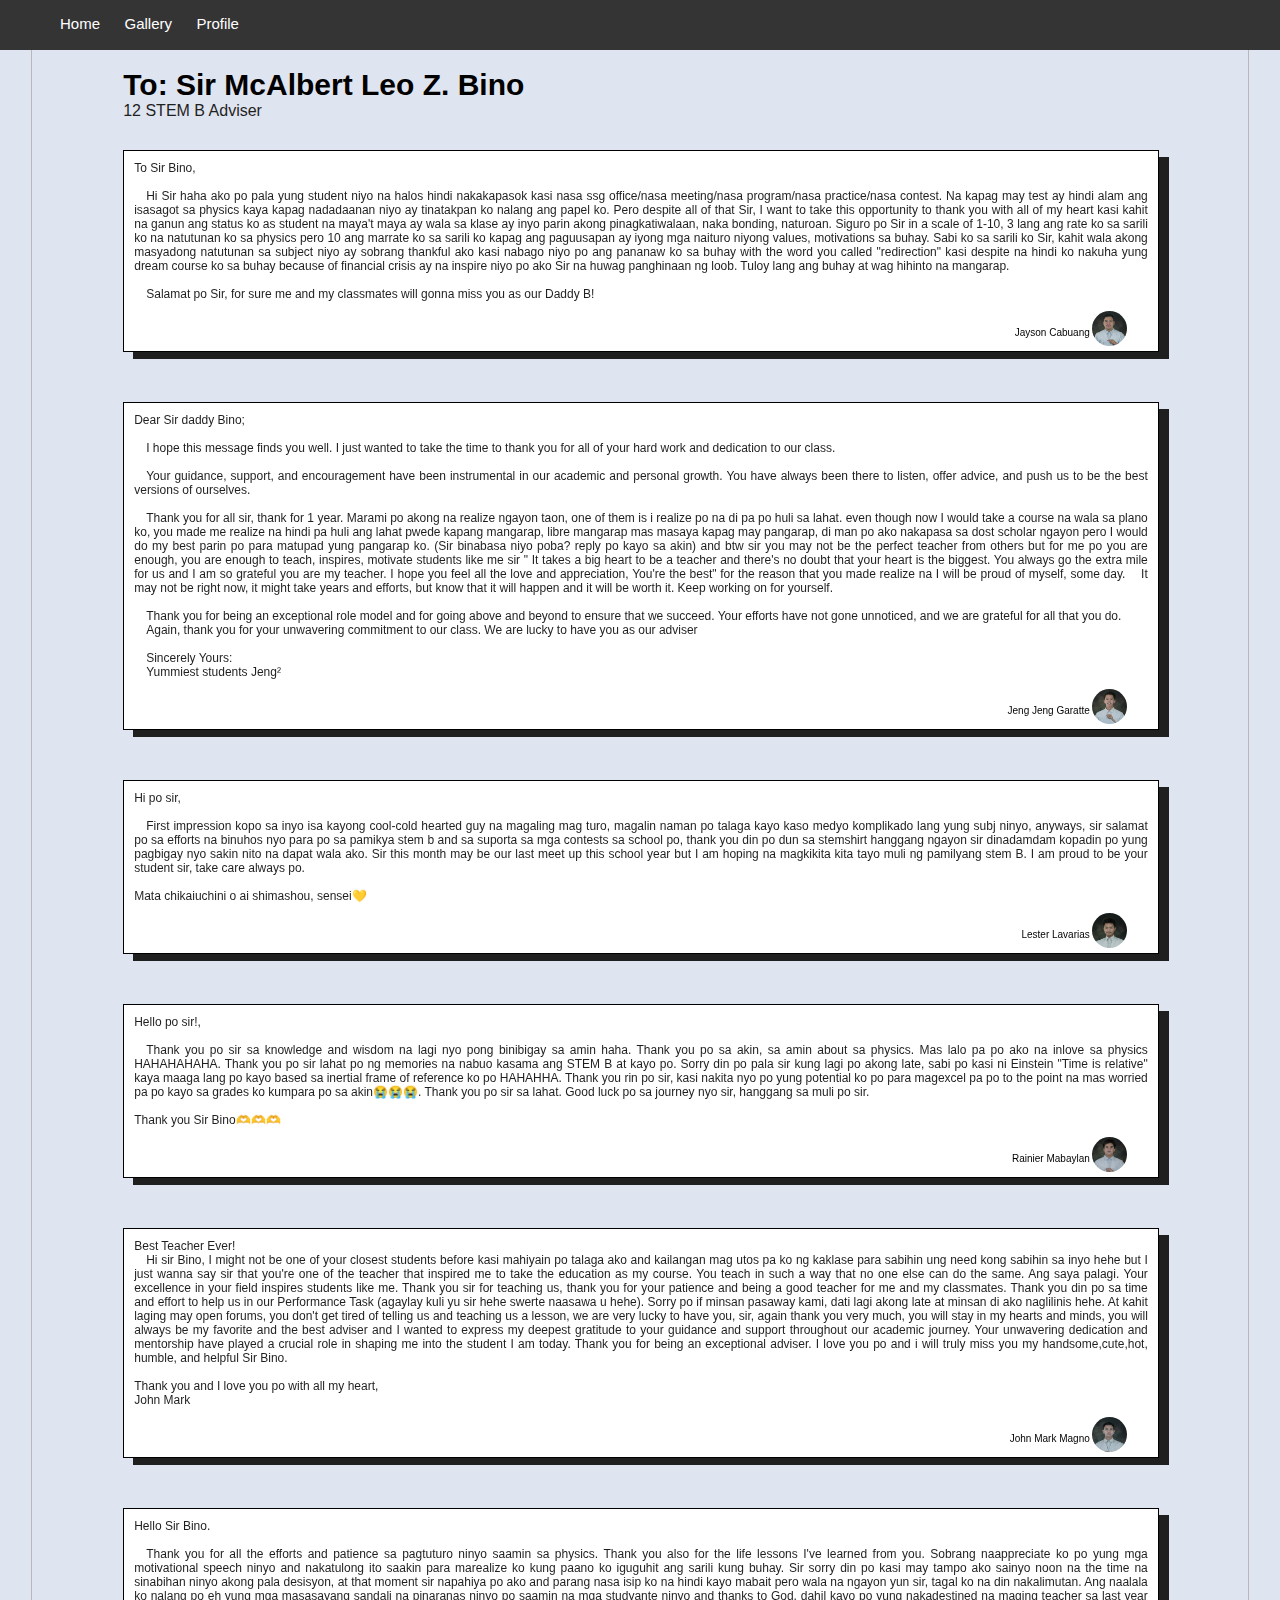
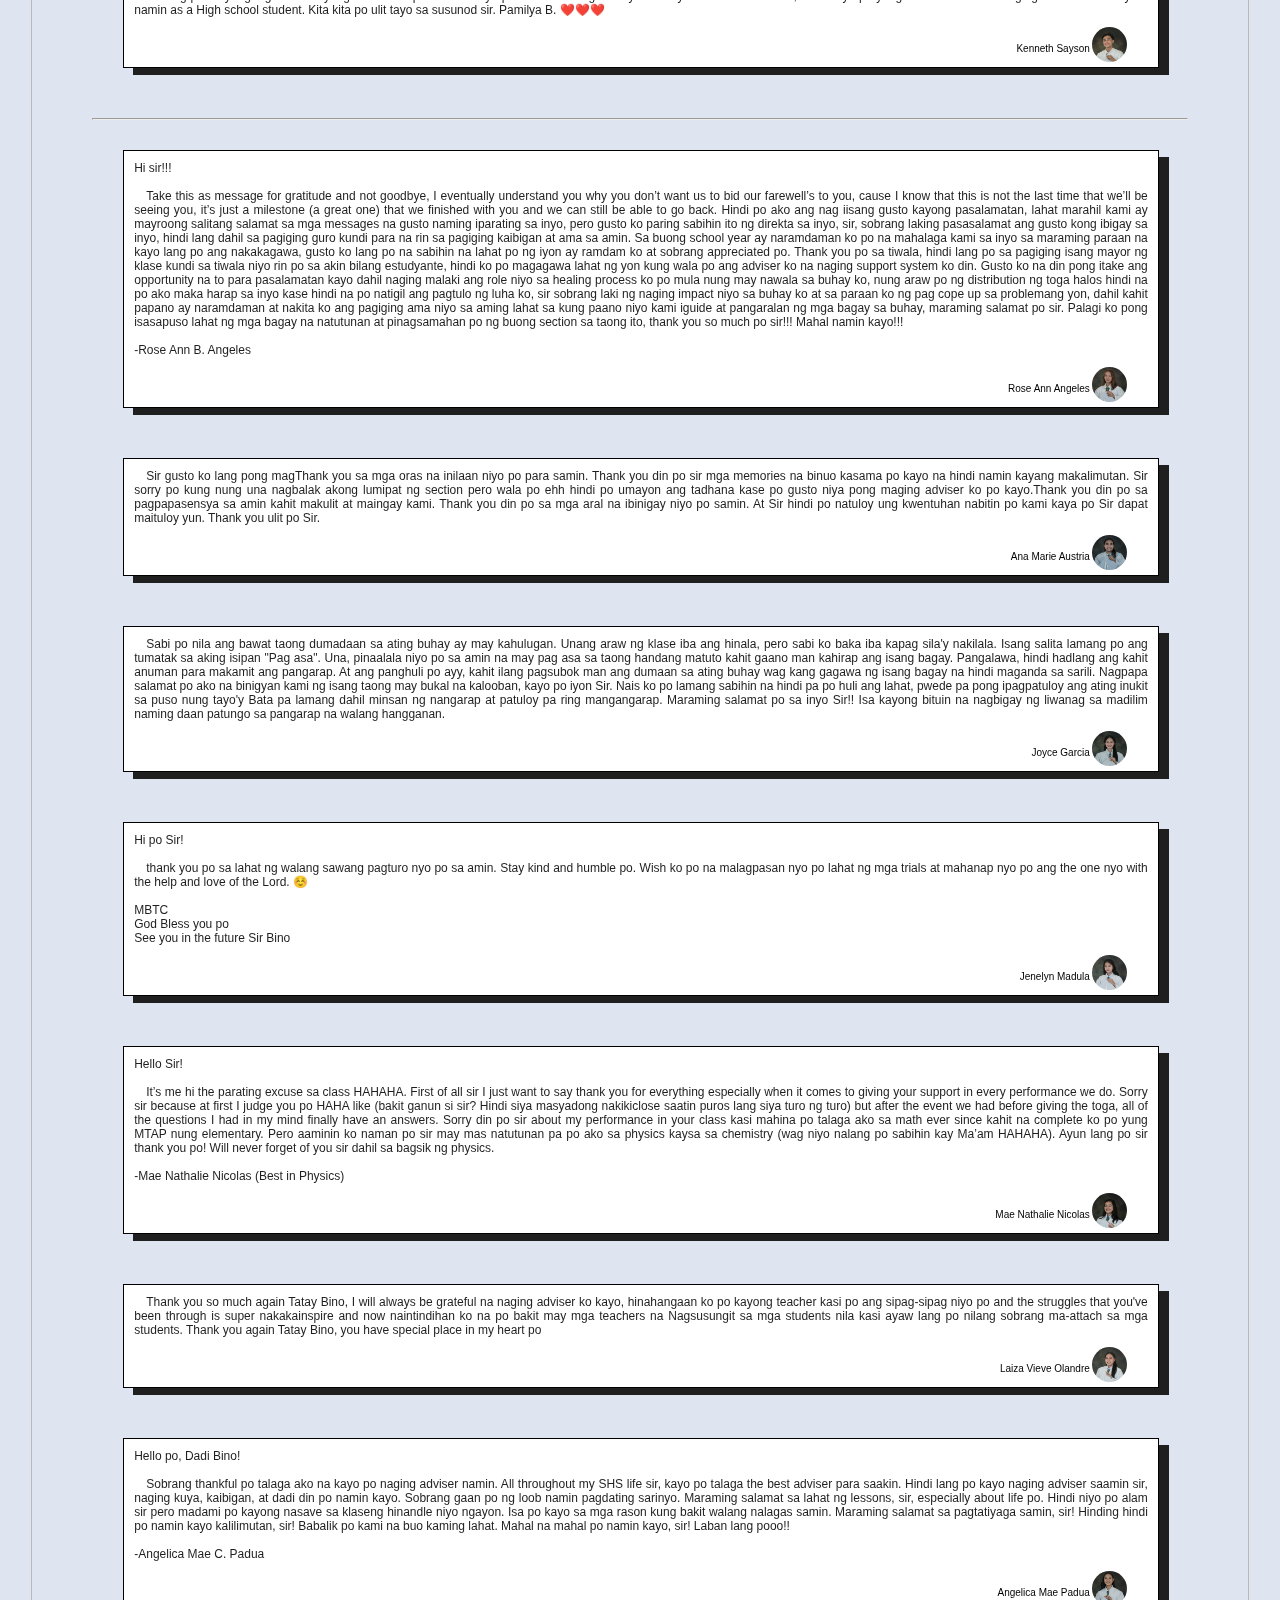
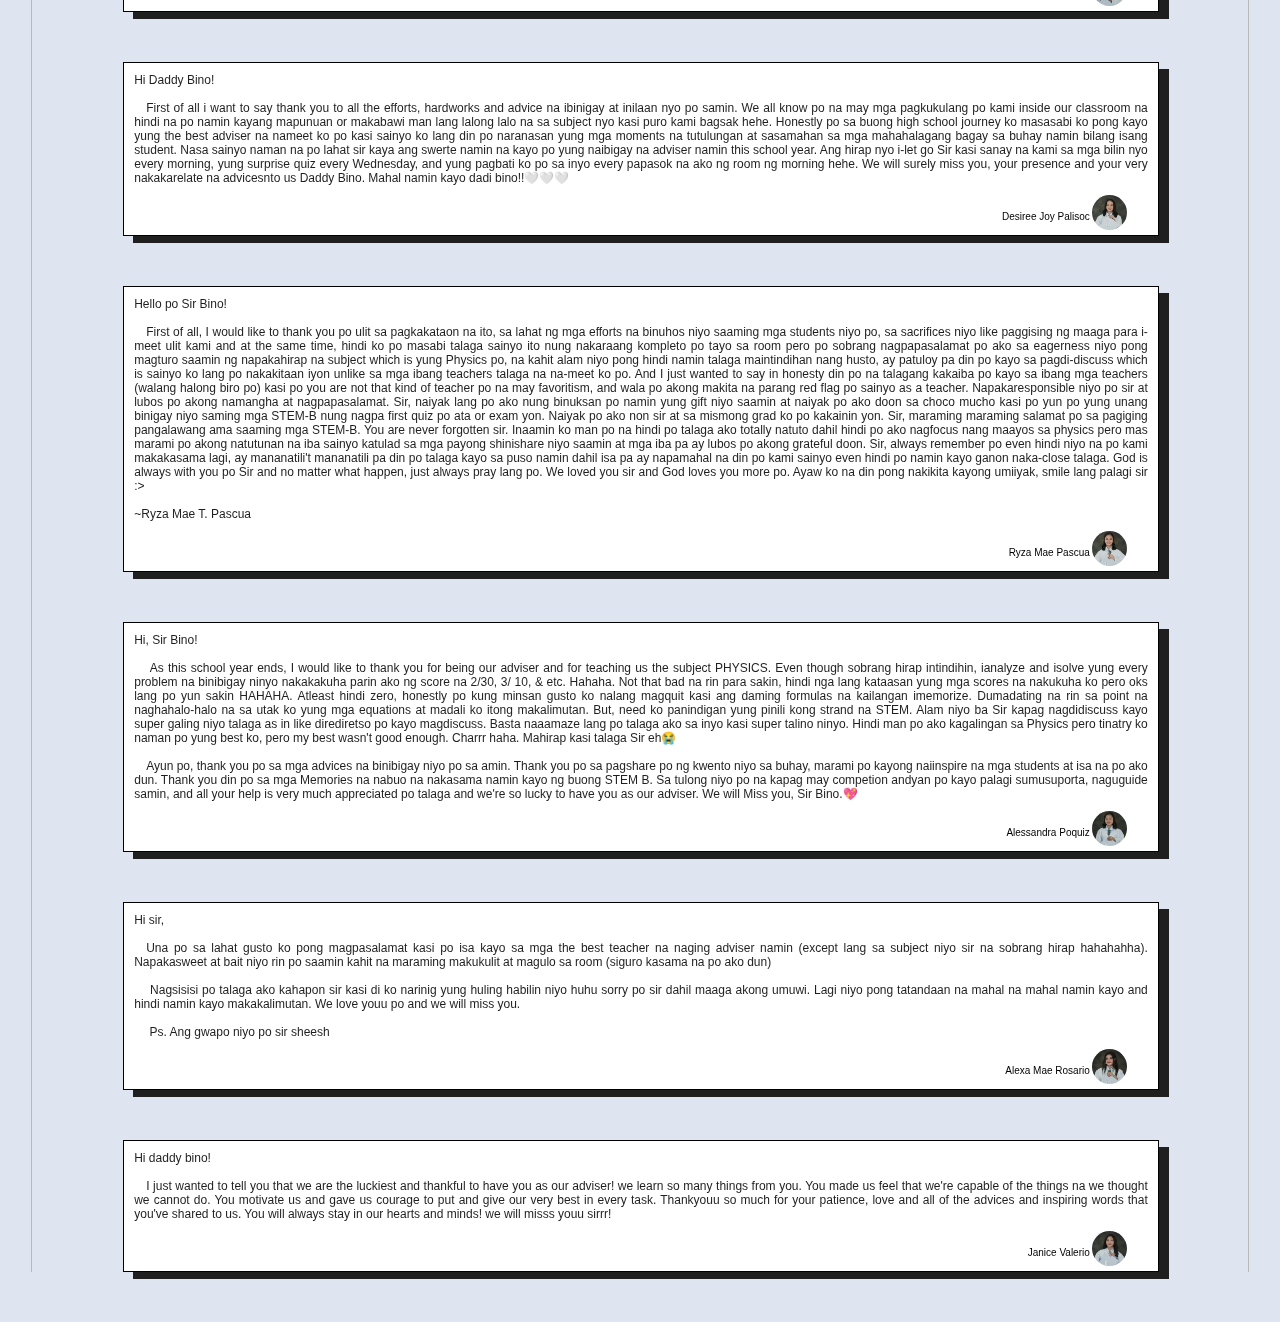
==== commit 86e2a3a6: "Add files via upload" ====
--- a/index.html
+++ b/index.html
@@ -83,6 +83,22 @@
 				</div>
 			</div>
 		</div>
+<!-- Rainier -->
+		<div class="text_block">
+			<div class="parent">
+				<div class="top">
+					<p class="message">
+					Hello po sir!,<br><br>
+					&emsp;Thank you po sir sa knowledge and wisdom na lagi nyo pong binibigay sa amin haha. Thank you po sa akin, sa amin about sa physics. Mas lalo pa po ako na inlove sa physics HAHAHAHAHA. Thank you po sir lahat po ng memories na nabuo kasama ang STEM B at kayo po. Sorry din po pala sir kung lagi po akong late, sabi po kasi ni Einstein "Time is relative" kaya maaga lang po kayo based sa inertial frame of reference ko po HAHAHHA. Thank you rin po sir, kasi nakita nyo po yung potential ko po para magexcel pa po to the point na mas worried pa po kayo sa grades ko kumpara po sa akin😭😭😭. Thank you po sir sa lahat. Good luck po sa journey nyo sir, hanggang sa muli po sir.
+					<br><br>
+					Thank you Sir Bino🫶🫶🫶</p>
+					<div class="info">
+						<img class="profile" src="profile/rainier.jpg">
+						<p class="stud_name">Rainier Mabaylan</p>
+					</div>
+				</div>
+			</div>
+		</div>
 <!-- JohnMark -->
 		<div class="text_block">
 			<div class="parent">
@@ -136,7 +152,7 @@
 			<div class="parent">
 				<div class="top">
 					<p class="message">
-					&emsp;Sir gusto ko lang pong magThank you sa mga oras na inilaan niyo po para samin. Thank you din po sir mga memories na binuo kasama po kayo na hindi namin kayang makalimutan. Sir sorry po kung nung una nagbalak akong lumipat ng section pero wala po ehh hindi po umayon ag tadhana kase po gusto niya pong maging adviser ko po kayo.Thank you din po sa pagpapasensya sa amin kahit makulit at maingay kami. Thank you din po  sa mga aral na  ibinigay niyo po samin. At Sir hindi po natuloy ung kwentuhan nabitin po kami  kaya po Sir dapat maituloy yun. Thank you ulit po Sir.
+					&emsp;Sir gusto ko lang pong magThank you sa mga oras na inilaan niyo po para samin. Thank you din po sir mga memories na binuo kasama po kayo na hindi namin kayang makalimutan. Sir sorry po kung nung una nagbalak akong lumipat ng section pero wala po ehh hindi po umayon ang tadhana kase po gusto niya pong maging adviser ko po kayo.Thank you din po sa pagpapasensya sa amin kahit makulit at maingay kami. Thank you din po  sa mga aral na  ibinigay niyo po samin. At Sir hindi po natuloy ung kwentuhan nabitin po kami  kaya po Sir dapat maituloy yun. Thank you ulit po Sir.
 					<div class="info">
 						<img class="profile" src="profile/ana.jpg">
 						<p class="stud_name">Ana Marie Austria</p>
--- a/style.css
+++ b/style.css
@@ -6,7 +6,7 @@
 
 	h1{
 		color: black;
-		font-size: 25px;
+		font-size: 30px;
 		text-align: left;
 	}
 
@@ -106,7 +106,7 @@
 
 		h1{
 			color: black;
-			font-size: 25px;
+			font-size: 30px;
 			text-align: left;
 		}
 
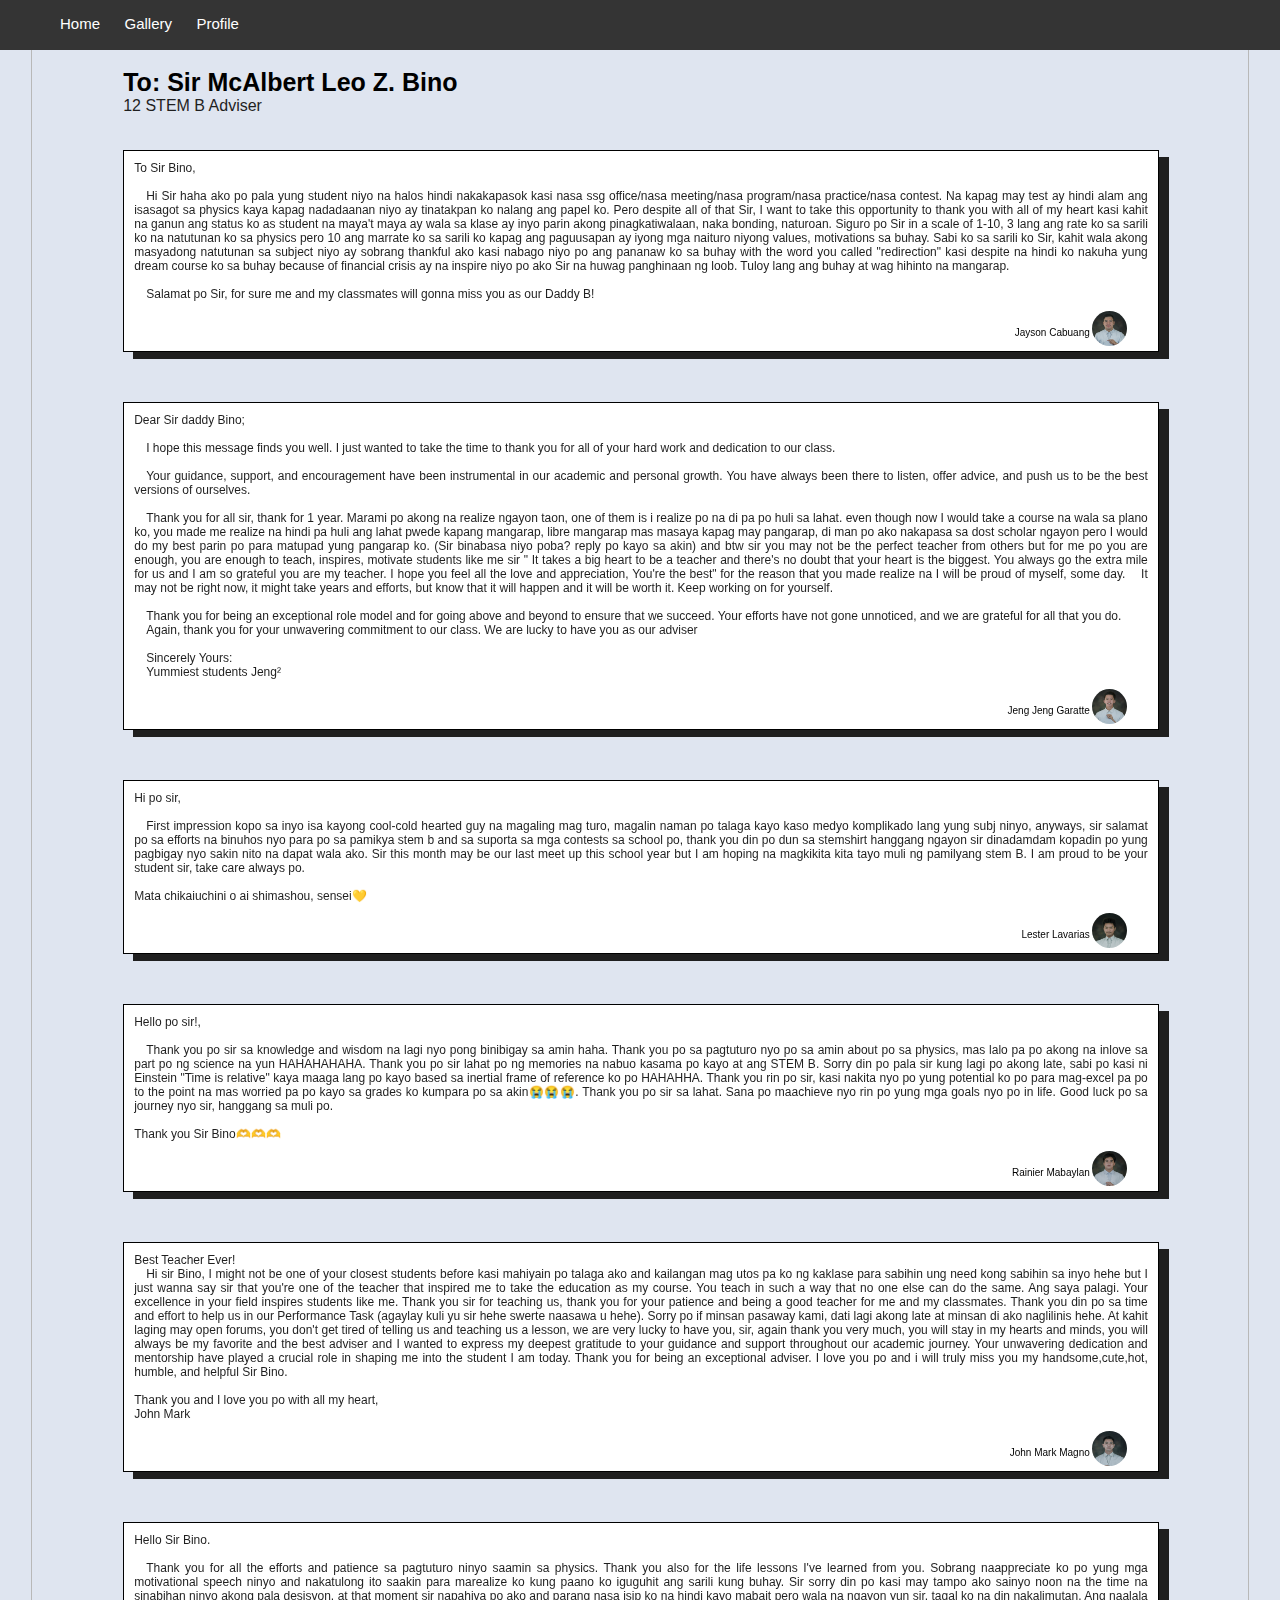
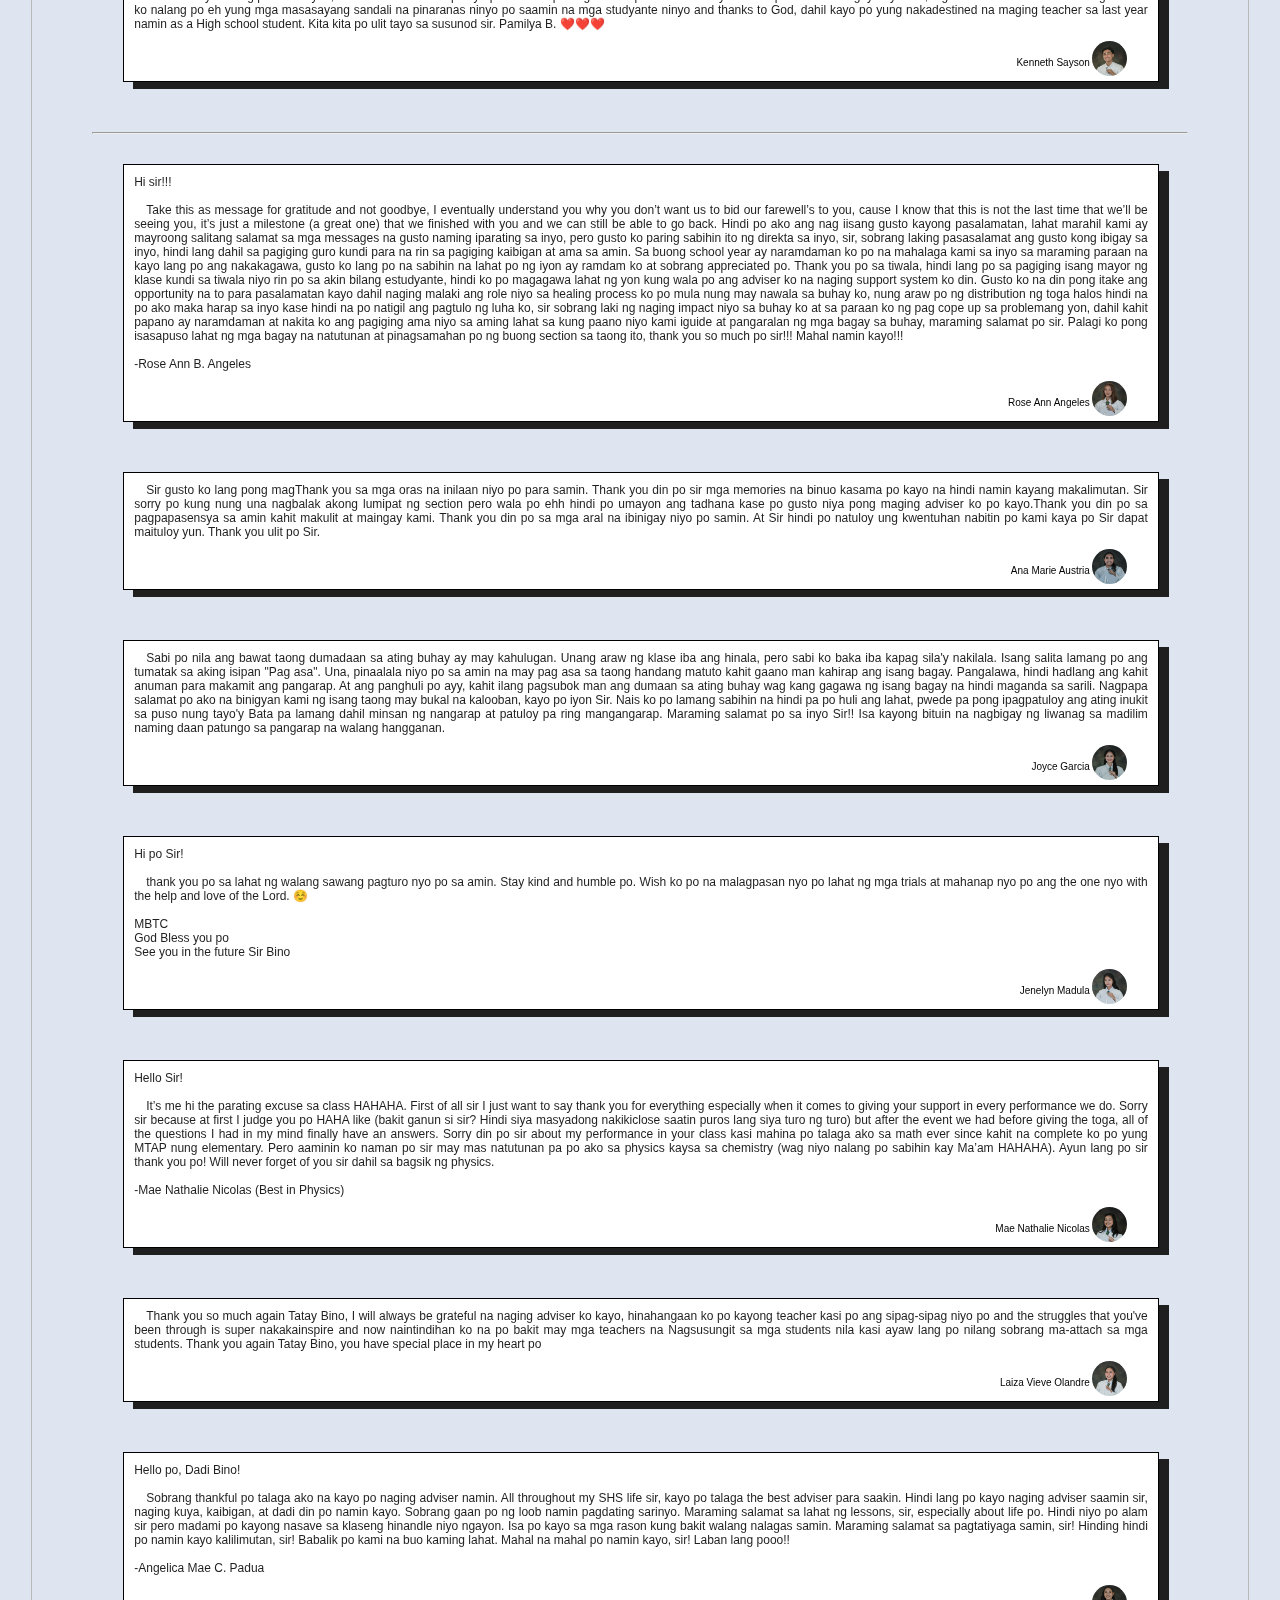
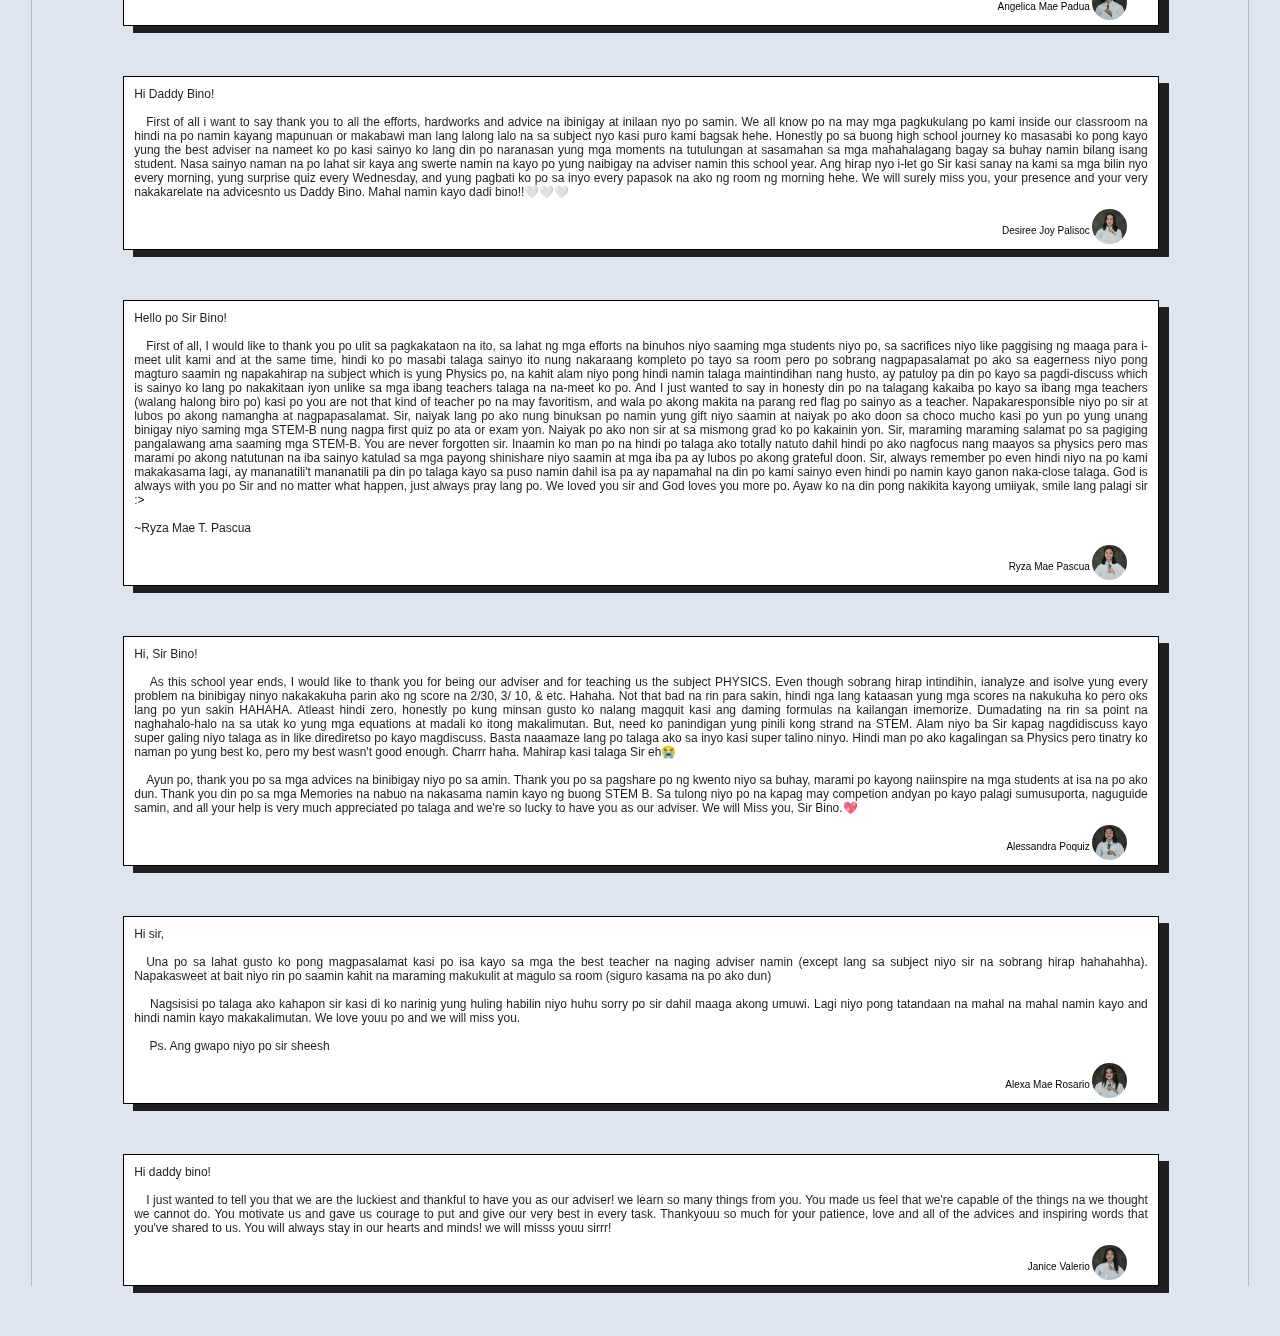
==== commit d6bbafd3: "Add files via upload" ====
--- a/index.html
+++ b/index.html
@@ -89,7 +89,7 @@
 				<div class="top">
 					<p class="message">
 					Hello po sir!,<br><br>
-					&emsp;Thank you po sir sa knowledge and wisdom na lagi nyo pong binibigay sa amin haha. Thank you po sa akin, sa amin about sa physics. Mas lalo pa po ako na inlove sa physics HAHAHAHAHA. Thank you po sir lahat po ng memories na nabuo kasama ang STEM B at kayo po. Sorry din po pala sir kung lagi po akong late, sabi po kasi ni Einstein "Time is relative" kaya maaga lang po kayo based sa inertial frame of reference ko po HAHAHHA. Thank you rin po sir, kasi nakita nyo po yung potential ko po para magexcel pa po to the point na mas worried pa po kayo sa grades ko kumpara po sa akin😭😭😭. Thank you po sir sa lahat. Good luck po sa journey nyo sir, hanggang sa muli po sir.
+					&emsp;Thank you po sir sa knowledge and wisdom na lagi nyo pong binibigay sa amin haha. Thank you po sa pagtuturo nyo po sa amin about po sa physics, mas lalo pa po akong na inlove sa part po ng science na yun HAHAHAHAHA. Thank you po sir lahat po ng memories na nabuo kasama po kayo at ang STEM B. Sorry din po pala sir kung lagi po akong late, sabi po kasi ni Einstein "Time is relative" kaya maaga lang po kayo based sa inertial frame of reference ko po HAHAHHA. Thank you rin po sir, kasi nakita nyo po yung potential ko po para mag-excel pa po to the point na mas worried pa po kayo sa grades ko kumpara po sa akin😭😭😭. Thank you po sir sa lahat. Sana po maachieve nyo rin po yung mga goals nyo po in life. Good luck po sa journey nyo sir, hanggang sa muli po.
 					<br><br>
 					Thank you Sir Bino🫶🫶🫶</p>
 					<div class="info">
--- a/style.css
+++ b/style.css
@@ -6,7 +6,7 @@
 
 	h1{
 		color: black;
-		font-size: 30px;
+		font-size: 25px;
 		text-align: left;
 	}
 
